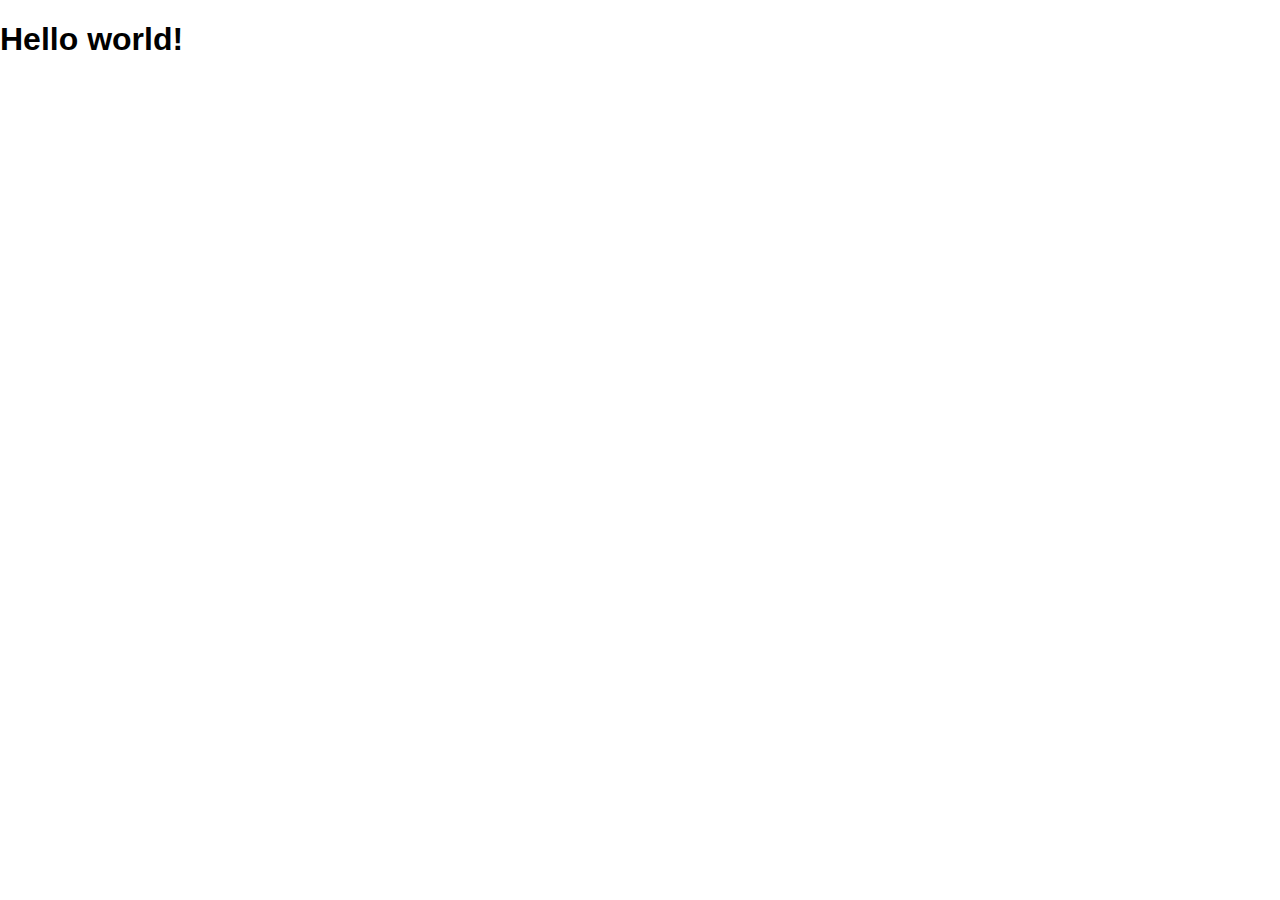
==== index.html @ 63f975d1 "Initial commit" ====
<!DOCTYPE html>
<html lang="en">
<head>
  <meta charset="UTF-8">
  <meta http-equiv="X-UA-Compatible" content="IE=edge">
  <meta name="viewport" content="width=device-width, initial-scale=1.0">
  <link rel="stylesheet" href="./css/main.css">
  <title>template</title>
</head>
<body>
  <h1>Hello world!</h1>
</body>
</html>
---- css/main.css ----
/*! normalize.css v8.0.1 | MIT License | github.com/necolas/normalize.css */html{line-height:1.15;-webkit-text-size-adjust:100%}body{margin:0}main{display:block}h1{font-size:2em;margin:0.67em 0}hr{-webkit-box-sizing:content-box;box-sizing:content-box;height:0;overflow:visible}pre{font-family:monospace, monospace;font-size:1em}a{background-color:transparent}abbr[title]{border-bottom:none;text-decoration:underline;-webkit-text-decoration:underline dotted;text-decoration:underline dotted}b,strong{font-weight:bolder}code,kbd,samp{font-family:monospace, monospace;font-size:1em}small{font-size:80%}sub,sup{font-size:75%;line-height:0;position:relative;vertical-align:baseline}sub{bottom:-0.25em}sup{top:-0.5em}img{border-style:none}button,input,optgroup,select,textarea{font-family:inherit;font-size:100%;line-height:1.15;margin:0}button,input{overflow:visible}button,select{text-transform:none}button,[type="button"],[type="reset"],[type="submit"]{-webkit-appearance:button}button::-moz-focus-inner,[type="button"]::-moz-focus-inner,[type="reset"]::-moz-focus-inner,[type="submit"]::-moz-focus-inner{border-style:none;padding:0}button:-moz-focusring,[type="button"]:-moz-focusring,[type="reset"]:-moz-focusring,[type="submit"]:-moz-focusring{outline:1px dotted ButtonText}fieldset{padding:0.35em 0.75em 0.625em}legend{-webkit-box-sizing:border-box;box-sizing:border-box;color:inherit;display:table;max-width:100%;padding:0;white-space:normal}progress{vertical-align:baseline}textarea{overflow:auto}[type="checkbox"],[type="radio"]{-webkit-box-sizing:border-box;box-sizing:border-box;padding:0}[type="number"]::-webkit-inner-spin-button,[type="number"]::-webkit-outer-spin-button{height:auto}[type="search"]{-webkit-appearance:textfield;outline-offset:-2px}[type="search"]::-webkit-search-decoration{-webkit-appearance:none}::-webkit-file-upload-button{-webkit-appearance:button;font:inherit}details{display:block}summary{display:list-item}template{display:none}[hidden]{display:none}*,*::before,*::after{-webkit-box-sizing:border-box;box-sizing:border-box}body{margin:0;padding:0;font-family:sans-serif}.container{max-width:1240px;padding-left:20px;padding-right:20px;margin:0 auto}.visually-hidden{position:absolute;white-space:nowrap;width:1px;height:1px;overflow:hidden;border:0;padding:0;clip:rect(0 0 0 0);-webkit-clip-path:inset(50%);clip-path:inset(50%);margin:-1px}
/*# sourceMappingURL=main.css.map */
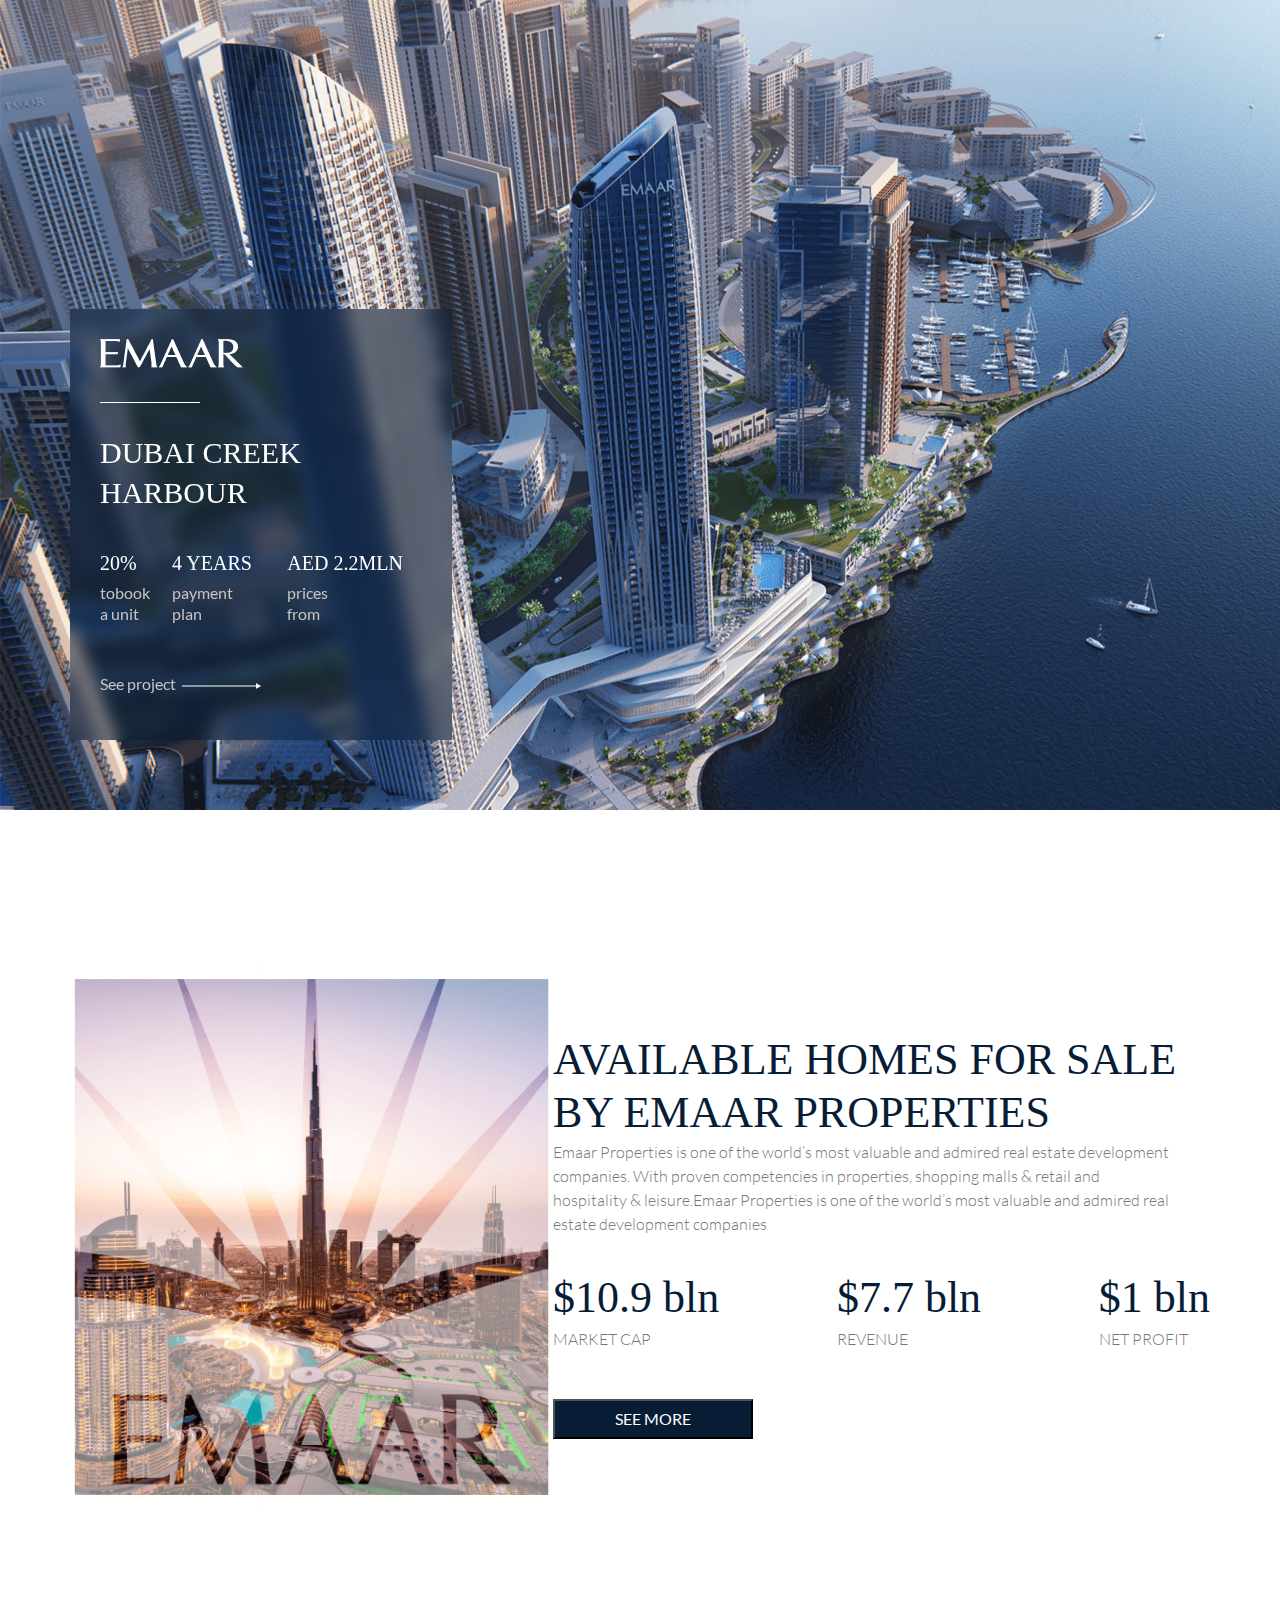
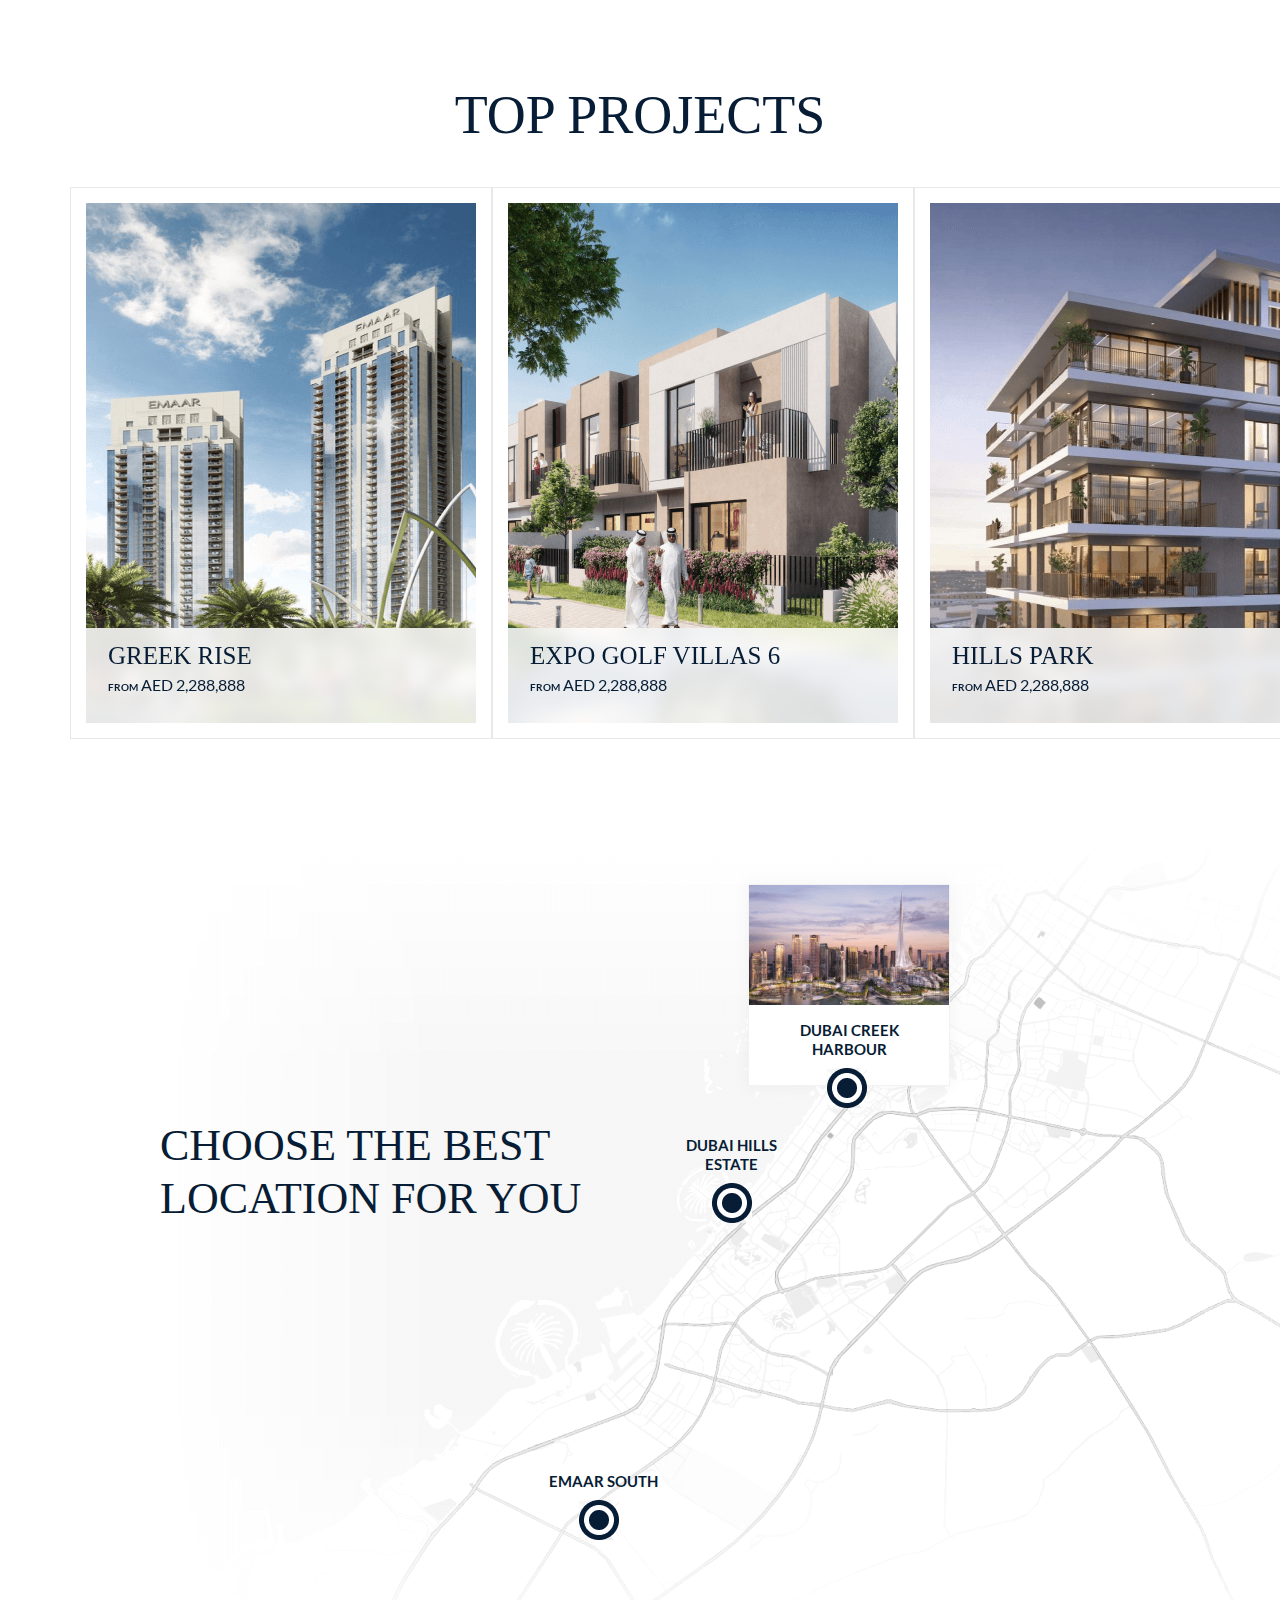
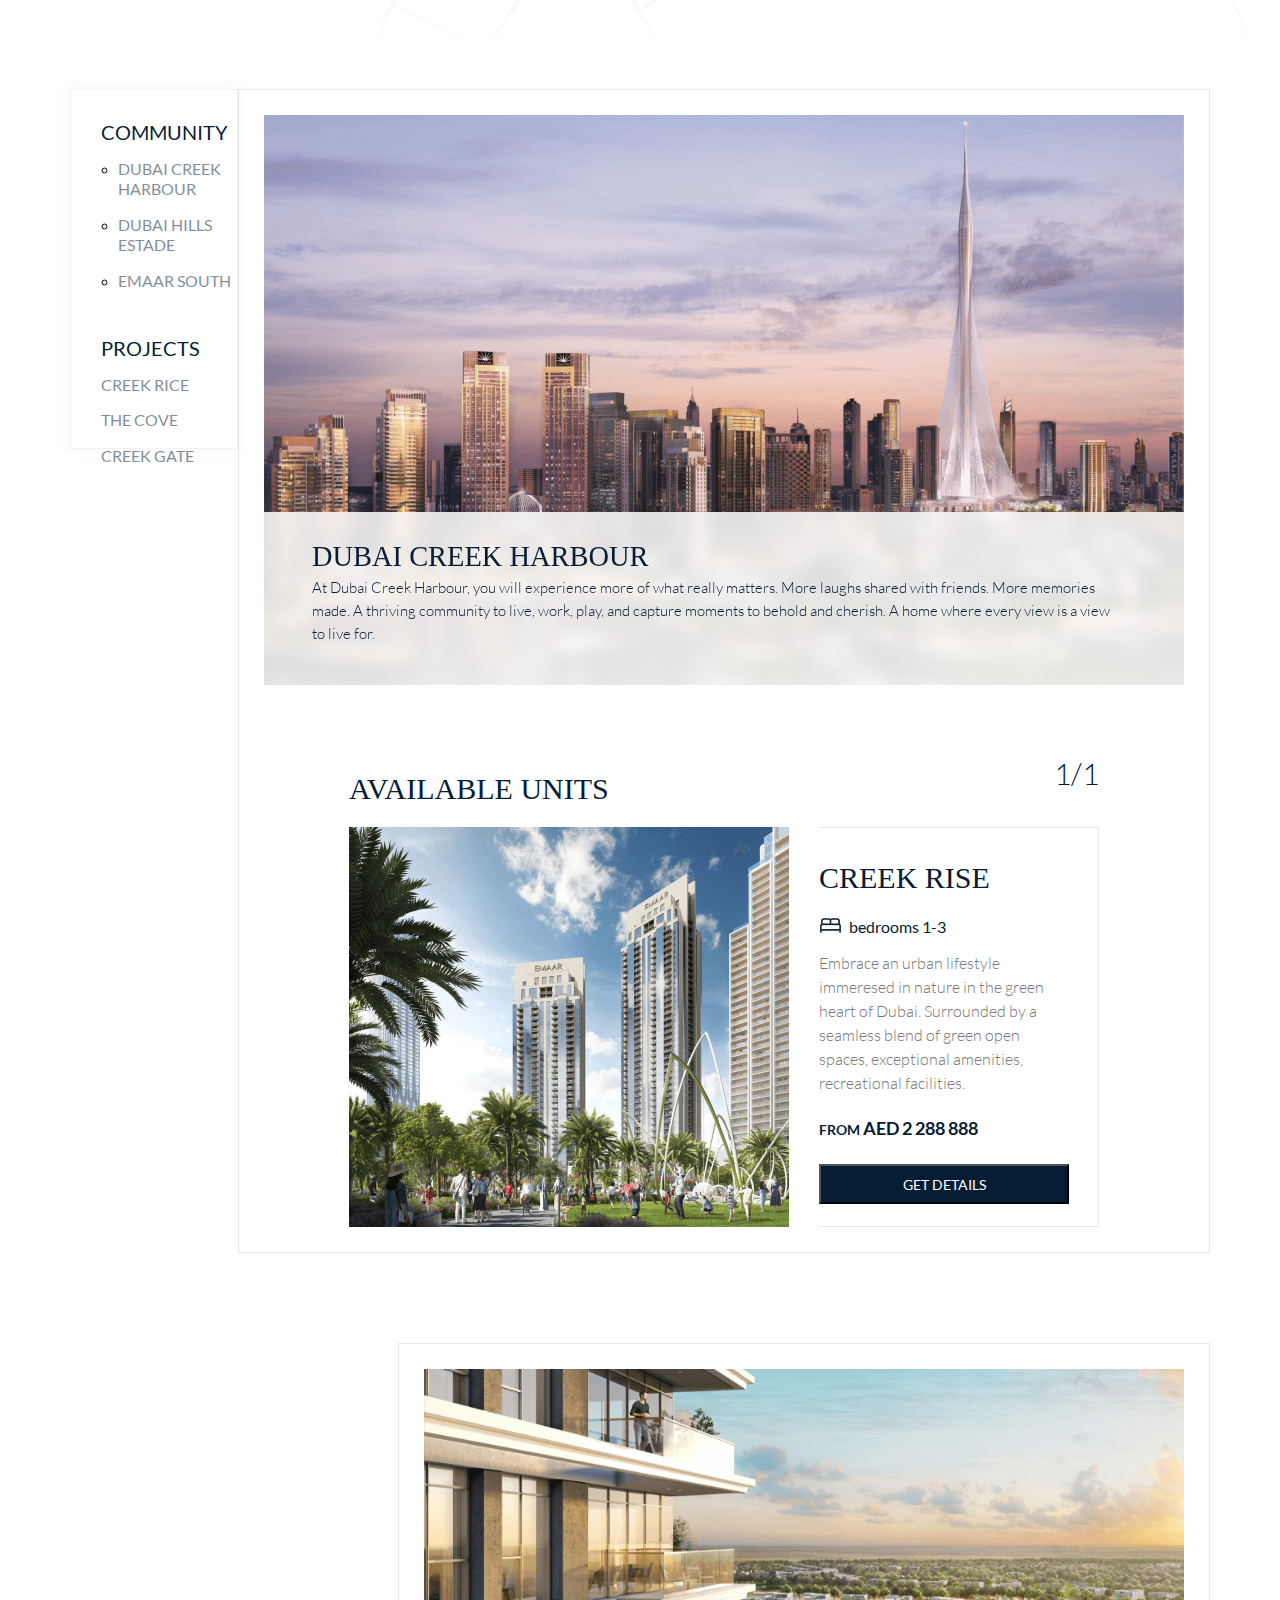
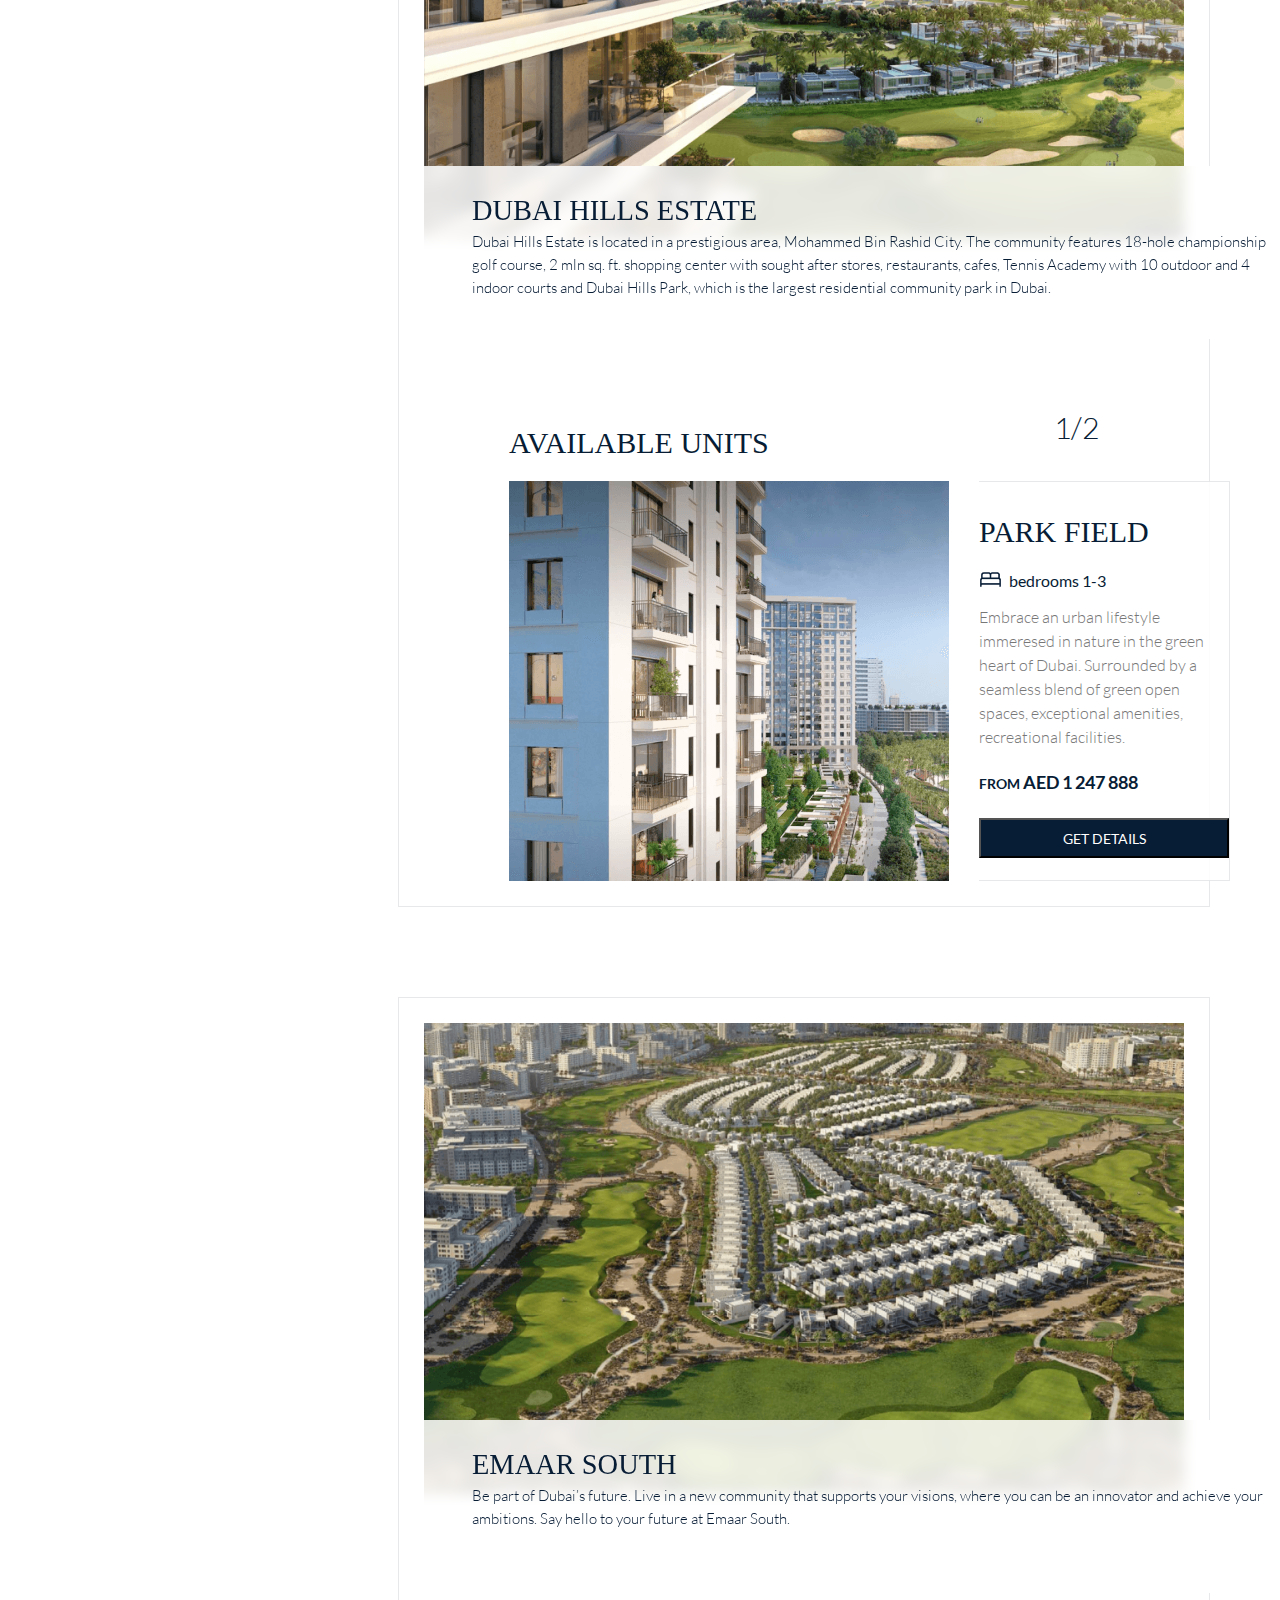
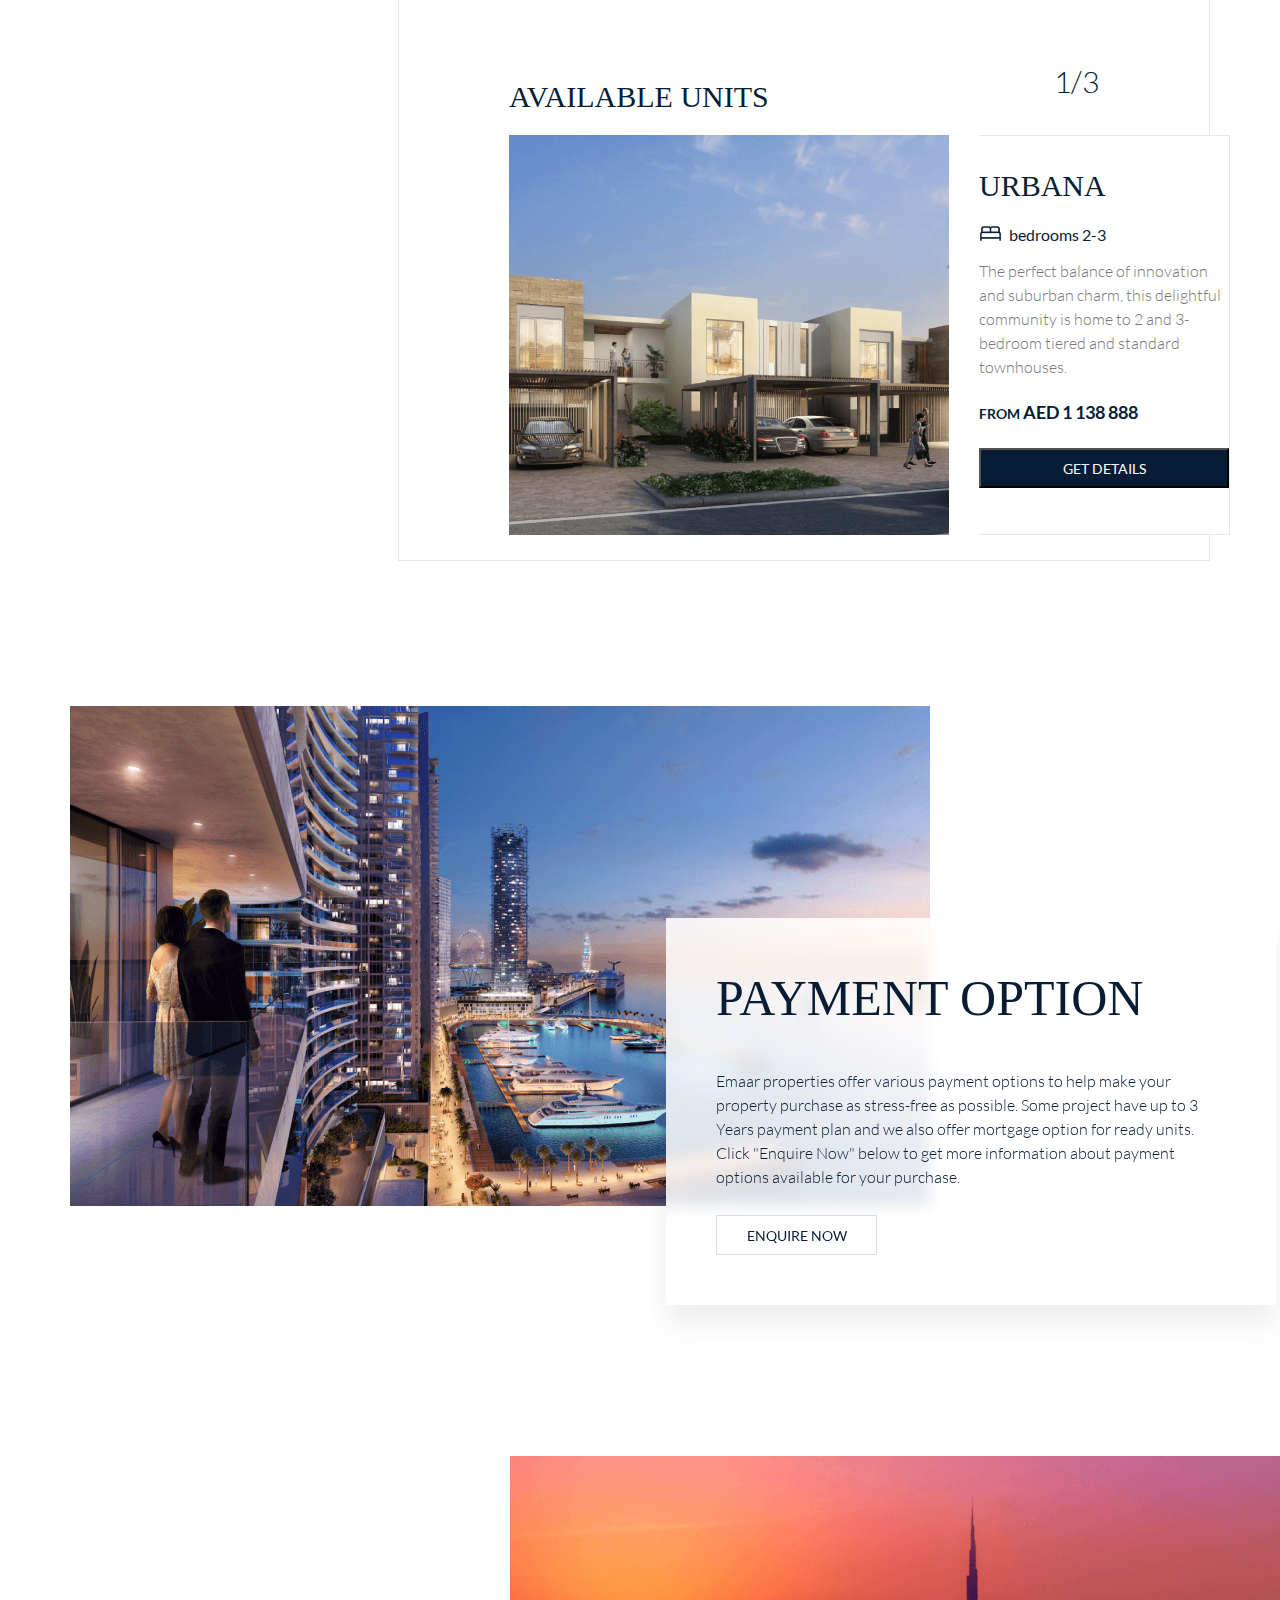
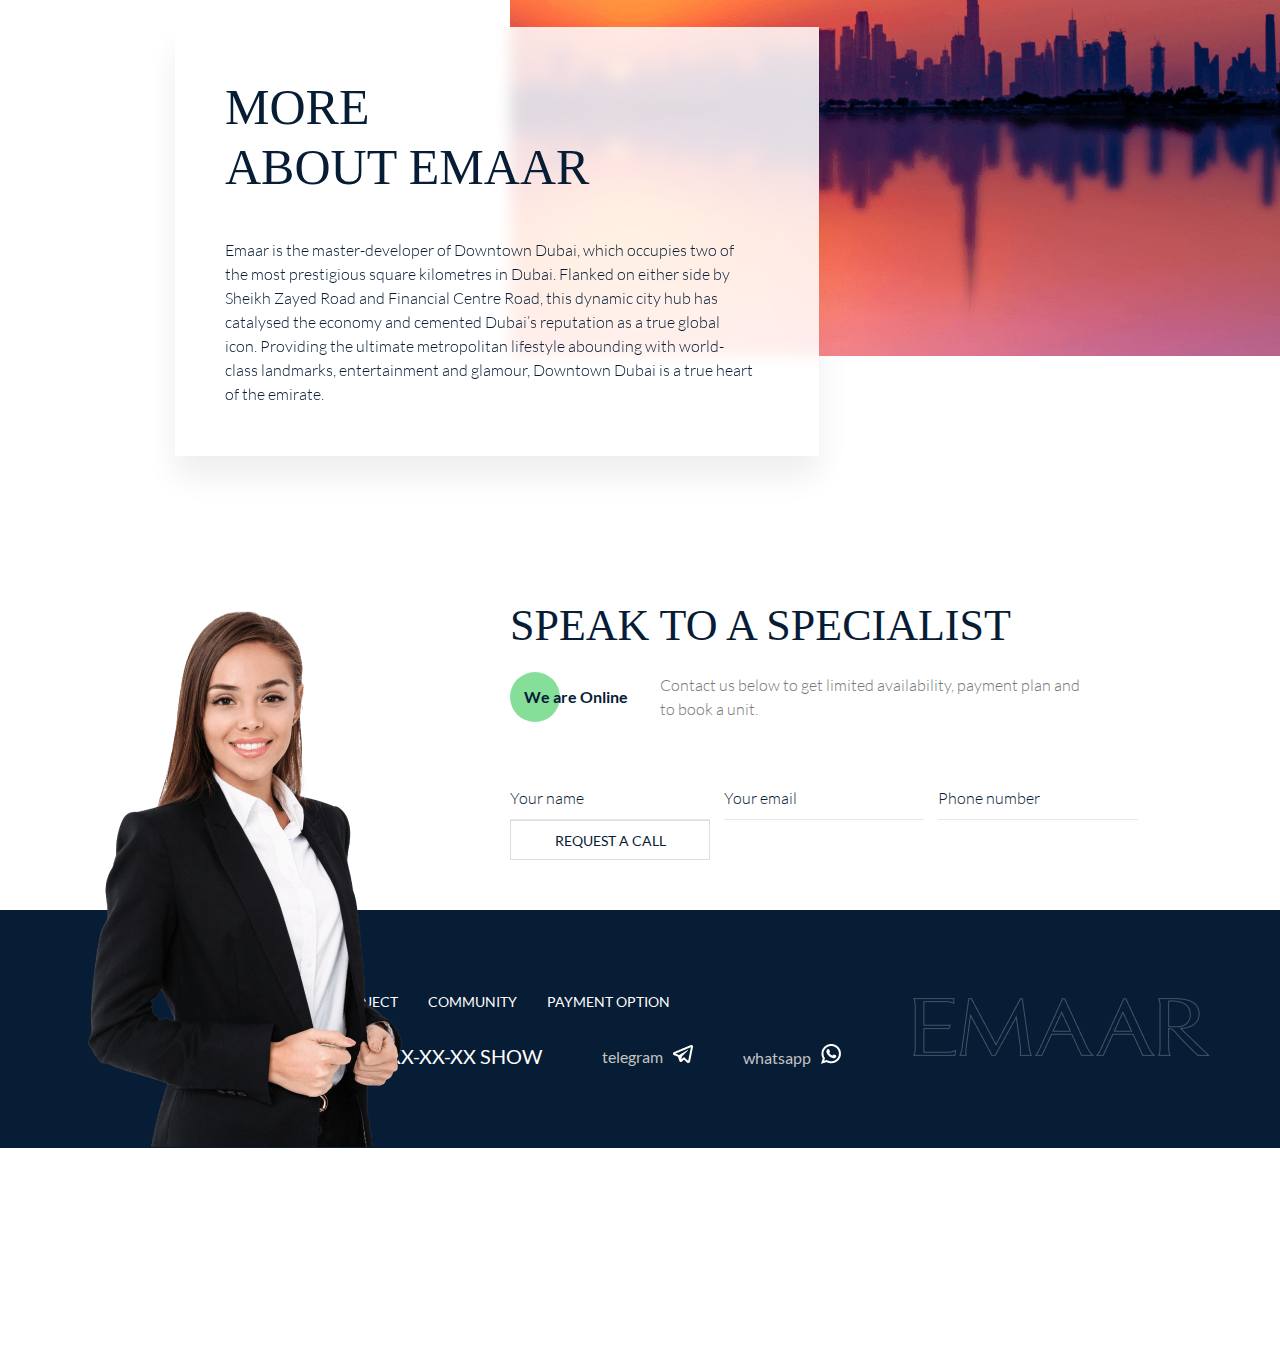
==== commit aaaf45eb: "Emaar lending" ====
--- a/index.html
+++ b/index.html
@@ -1,13 +1,430 @@
 <!DOCTYPE html>
 <html lang="en">
-<head>
-  <meta charset="UTF-8">
-  <meta http-equiv="X-UA-Compatible" content="IE=edge">
-  <meta name="viewport" content="width=device-width, initial-scale=1.0">
-  <link rel="stylesheet" href="./css/main.css">
-  <title>template</title>
-</head>
-<body>
-  <h1>Hello world!</h1>
-</body>
-</html>+	<head>
+		<meta charset="UTF-8" />
+		<meta http-equiv="X-UA-Compatible" content="IE=edge" />
+		<meta name="viewport" content="width=device-width, initial-scale=1.0" />
+		<link rel="stylesheet" href="./css/main.css" />
+		<title>Emaar South</title>
+	</head>
+	<body>
+		<div class="large_container">
+			<header class="header">
+				<div class="header__inner">
+					<a href="/index.html">
+						<img
+							class="header__logo"
+							src="./images/emaar-logo-w 1.png"
+							alt="Emaar-logo company"
+						/>
+					</a>
+					<div class="line"></div>
+					<h1 class="header__heading">Dubai creek harbour</h1>
+					<div class="header__box">
+						<ul class="header__list">
+							<li class="header__item">
+								<span class="header__text">20%</span>
+								<a href="" class="header__link"> tobook</a>
+							</li>
+							<li class="header__item">
+								<a href="" class="header__link">a unit</a>
+							</li>
+						</ul>
+						<ul class="header__list">
+							<li class="header__item">
+								<span class="header__text">4 years</span>
+								<a href="#" class="header__link">payment</a>
+							</li>
+							<li class="header__item">
+								<a href="#" class="header__link">plan</a>
+							</li>
+						</ul>
+						<ul class="header__list">
+							<li class="header__item">
+								<span class="header__text">aed 2.2mln</span>
+								<a href="#" class="header__link">prices</a>
+							</li>
+							<li class="header__item">
+								<a href="#" class="header__link">from</a>
+							</li>
+						</ul>
+					</div>
+					<a class="header__link-btn" href="#">See project</a>
+				</div>
+			</header>
+		</div>
+
+		<div class="container">
+			<div class="main">
+				<img
+					class="main__img"
+					src="./images/OPERA.png"
+					width="498"
+					height="547"
+					alt="city_photo emaar"
+				/>
+				<div class="main__right">
+					<h1 class="main__heading">
+						AVAILABLE HOMES FOR SALE BY EMAAR PROPERTIES
+					</h1>
+					<p class="main__text">
+						Emaar Properties is one of the world’s most valuable and admired
+						real estate development companies. With proven competencies in
+						properties, shopping malls & retail and hospitality & leisure.Emaar
+						Properties is one of the world’s most valuable and admired real
+						estate development companies
+					</p>
+					<ul class="main__list">
+						<li class="main__item">
+							<h2 class="main__title">$10.9 bln</h2>
+							<span class="main__title-text">Market cap</span>
+						</li>
+						<li class="main__item">
+							<h2 class="main__title">$7.7 bln</h2>
+							<span class="main__title-text">Revenue</span>
+						</li>
+						<li class="main__item">
+							<h2 class="main__title">$1 bln</h2>
+							<span class="main__title-text">Net profit</span>
+						</li>
+					</ul>
+					<button class="main__btn">see more</button>
+				</div>
+			</div>
+			<!--- End of main -->
+			<div id="project" class="project">
+				<h1 class="project__heading">top projects</h1>
+				<ul class="project__list">
+					<li class="project__item">
+						<div class="project__inner">
+							<div class="project__box">
+								<p class="project__text">greek rise</p>
+								<span class="project__price"
+									><small>FROM</small> AED 2,288,888</span
+								>
+							</div>
+						</div>
+					</li>
+					<li class="project__item">
+						<div class="project__inner2">
+							<div class="project__box">
+								<p class="project__text">EXPO GOLF VILLAS 6</p>
+								<span class="project__price"
+									><small>FROM</small> AED 2,288,888</span
+								>
+							</div>
+						</div>
+					</li>
+					<li class="project__item">
+						<div class="project__inner3">
+							<div class="project__box">
+								<p class="project__text">HILLS PARK</p>
+								<p class="project__price"><small>FROM</small> AED 2,288,888</p>
+							</div>
+						</div>
+					</li>
+				</ul>
+			</div>
+		</div>
+		<!--- End of container -->
+		<div class="container">
+			<div class="map">
+				<h1 class="map__heading">choose the best location for you</h1>
+				<div class="map__creek">
+					<img
+						class="map__creek-img"
+						src="./images/harbourmini.png"
+						alt="map dubai creek"
+						width="200"
+						height="120"
+					/>
+					<h4 class="map__creek-text">DUBAI CREEK HARBOUR</h4>
+				</div>
+				<div class="map__hills">
+					<h4 class="map__hills-text">DUBAI HILLS ESTATE</h4>
+				</div>
+				<div class="map__emaar">
+					<h4 class="map__emaar-text">EMAAR SOUTH</h4>
+				</div>
+			</div>
+			<!--- End of map -->
+		</div>
+		<!--- End of container -->
+		<div class="container">
+			<div class="details">
+				<div class="detal">
+					<div id="community" class="community">
+						<h3 class="community__heading">COMMUNITY</h3>
+						<ul class="community__list">
+							<li class="community__item">
+								<a class="community__link" href="#">DUBAI CREEK HARBOUR</a>
+							</li>
+							<li class="community__item">
+								<a class="community__link" href="#">DUBAI HILLS ESTADE</a>
+							</li>
+							<li class="community__item">
+								<a class="community__link" href="#">EMAAR SOUTH</a>
+							</li>
+						</ul>
+
+						<h3 class="community__heading">PROJECTS</h3>
+						<ul class="community__listes">
+							<li class="community__items">
+								<a class="community__link" href="#">CREEK RICE</a>
+							</li>
+							<li class="community__items">
+								<a class="community__link" href="#">THE COVE</a>
+							</li>
+							<li class="community__items">
+								<a class="community__link" href="#">CREEK GATE</a>
+							</li>
+						</ul>
+					</div>
+					<div class="details__inner">
+						<div class="details__top">
+							<div class="details__top-box">
+								<h1 class="details__heading">DUBAI CREEK HARBOUR</h1>
+								<p class="details__text">
+									At Dubai Creek Harbour, you will experience more of what
+									really matters. More laughs shared with friends. More memories
+									made. A thriving community to live, work, play, and capture
+									moments to behold and cherish. A home where every view is a
+									view to live for.
+								</p>
+							</div>
+						</div>
+						<div class="details__bottom">
+							<div class="details__bottom-top">
+								<h1 class="details__bottom-heading">AVAILABLE UNITS</h1>
+								<div class="details__bottom-text">1/1</div>
+							</div>
+
+							<div class="details__box">
+								<img
+									class="details__img"
+									src="./images/riseinfo.png"
+									alt="photo apartment park field"
+									width="440"
+									height="400"
+								/>
+
+								<div class="details__content">
+									<h1 class="details__bottom-heading">CREEK RISE</h1>
+									<p class="details__room">bedrooms 1-3</p>
+									<p class="details__title">
+										Embrace an urban lifestyle immeresed in nature in the green
+										heart of Dubai. Surrounded by a seamless blend of green open
+										spaces, exceptional amenities, recreational facilities.
+									</p>
+									<span class="details__price"
+										><small>FROM</small> AED 2 288 888</span
+									>
+									<a class="details__btn-link" href="./about.html">
+										<button class="details__btn">get details</button>
+									</a>
+								</div>
+							</div>
+						</div>
+					</div>
+				</div>
+
+				<div class="details__inner2">
+					<div class="details__top2">
+						<div class="details__top-box">
+							<h1 class="details__heading">DUBAI HILLS ESTATE</h1>
+							<p class="details__text">
+								Dubai Hills Estate is located in a prestigious area, Mohammed
+								Bin Rashid City. The community features 18-hole championship
+								golf course, 2 mln sq. ft. shopping center with sought after
+								stores, restaurants, cafes, Tennis Academy with 10 outdoor and 4
+								indoor courts and Dubai Hills Park, which is the largest
+								residential community park in Dubai.
+							</p>
+						</div>
+					</div>
+					<div class="details__bottom">
+						<div class="details__bottom-top">
+							<h1 class="details__bottom-heading">AVAILABLE UNITS</h1>
+							<div class="details__bottom-text">1/2</div>
+						</div>
+
+						<div class="details__box">
+							<img
+								class="details__img"
+								src="./images/parkinfo.png"
+								alt="photo apartment park field"
+								width="440"
+								height="400"
+							/>
+
+							<div class="details__content">
+								<h1 class="details__bottom-heading">PARK FIELD</h1>
+								<p class="details__room">bedrooms 1-3</p>
+								<p class="details__title">
+									Embrace an urban lifestyle immeresed in nature in the green
+									heart of Dubai. Surrounded by a seamless blend of green open
+									spaces, exceptional amenities, recreational facilities.
+								</p>
+								<span class="details__price"
+									><small>FROM</small> AED 1 247 888</span
+								>
+								<button class="details__btn">get details</button>
+							</div>
+						</div>
+					</div>
+				</div>
+				<div class="details__inner2">
+					<div class="details__top3">
+						<div class="details__top-box">
+							<h1 class="details__heading">EMAAR SOUTH</h1>
+							<p class="details__text">
+								Be part of Dubai’s future. Live in a new community that supports
+								your visions, where you can be an innovator and achieve your
+								ambitions. Say hello to your future at Emaar South.
+							</p>
+						</div>
+					</div>
+					<div class="details__bottom">
+						<div class="details__bottom-top">
+							<h1 class="details__bottom-heading">AVAILABLE UNITS</h1>
+							<div class="details__bottom-text">1/3</div>
+						</div>
+
+						<div class="details__box">
+							<img
+								class="details__img"
+								src="./images/urbanainfo.png"
+								alt="photo apartment park field"
+								width="440"
+								height="400"
+							/>
+
+							<div class="details__content">
+								<h1 class="details__bottom-heading">URBANA</h1>
+								<p class="details__room">bedrooms 2-3</p>
+								<p class="details__title">
+									The perfect balance of innovation and suburban charm, this
+									delightful community is home to 2 and 3-bedroom tiered and
+									standard townhouses.
+								</p>
+								<span class="details__price"
+									><small>FROM</small> AED 1 138 888</span
+								>
+								<button class="details__btn">get details</button>
+							</div>
+						</div>
+					</div>
+				</div>
+			</div>
+			<!--- End of details -->
+		</div>
+		<!--- End of container -->
+		<div class="container">
+			<div id="pay" class="payment">
+				<div class="payment__inner">
+					<h1 class="payment__heading">payment option</h1>
+					<p class="payment__text">
+						Emaar properties offer various payment options to help make your
+						property purchase as stress-free as possible. Some project have up
+						to 3 Years payment plan and we also offer mortgage option for ready
+						units. Click "Enquire Now" below to get more information about
+						payment options available for your purchase.
+					</p>
+					<button class="payment__btn">enquire now</button>
+				</div>
+			</div>
+			<!--- End of payment -->
+
+			<div class="about">
+				<div class="about__inner">
+					<h1 class="about__heading">
+						MORE<br />
+						ABOUT EMAAR
+					</h1>
+					<p class="about__text">
+						Emaar is the master-developer of Downtown Dubai, which occupies two
+						of the most prestigious square kilometres in Dubai. Flanked on
+						either side by Sheikh Zayed Road and Financial Centre Road, this
+						dynamic city hub has catalysed the economy and cemented Dubai’s
+						reputation as a true global icon. Providing the ultimate
+						metropolitan lifestyle abounding with world-class landmarks,
+						entertainment and glamour, Downtown Dubai is a true heart of the
+						emirate.
+					</p>
+				</div>
+			</div>
+			<!--- End of about -->
+
+			<div class="forms">
+				<img
+					class="footer__img"
+					src="./images/footerGirl.png"
+					alt="asistant girl photo"
+				/>
+				<h1 class="forms__heading">SPEAK TO A SPECIALIST</h1>
+				<div class="forms__content">
+					<div class="forms__circle">
+						<p class="forms__text">We are Online</p>
+					</div>
+					<p class="forms__title">
+						Contact us below to get limited availability, payment plan and to
+						book a unit.
+					</p>
+				</div>
+
+				<form class="forms__form" action="#" method="GET">
+					<input class="forms__input" type="text" placeholder="Your name" />
+					<input class="forms__input" type="email" placeholder="Your email" />
+					<input class="forms__input" type="tel" placeholder="Phone number" />
+					<button class="forms__btn" type="submit">REQUEST A CALL</button>
+				</form>
+			</div>
+		</div>
+		<!--- End of container -->
+
+		<footer class="footer">
+			<div class="container">
+				<div class="footer__inner">
+					<div class="footer__left">
+						<div class="footer__info">
+							<ul class="footer__list">
+								<li class="footer__item">
+									<a class="footer__link" href="#project">top project</a>
+								</li>
+								<li class="footer__item">
+									<a class="footer__link" href="#community">community</a>
+								</li>
+								<li class="footer__item">
+									<a class="footer__link" href="#pay">payment option</a>
+								</li>
+							</ul>
+						</div>
+						<div class="footer__contacts">
+							<div class="footer__contacts-number">
+								<a href="tel:+9715689569" class="footer__contacts-link"
+									>971 56
+									<span>xxx-xx-xx SHOW </span>
+								</a>
+							</div>
+							<div class="footer__socials">
+								<a class="footer__socials-tele" href="">telegram</a>
+							</div>
+							<div class="footer__socials">
+								<a class="footer__socials-whats" href="">whatsapp</a>
+							</div>
+						</div>
+					</div>
+					<div class="footer__right">
+						<a class="footer__right-link" href="./index.html">
+							<img
+								class="footer__right-logo"
+								src="./images/emaar-logo-w 2.png"
+								alt="Emaar company logo"
+							/>
+						</a>
+					</div>
+				</div>
+			</div>
+		</footer>
+	</body>
+</html>
--- a/css/main.css
+++ b/css/main.css
@@ -1,2 +1 @@
-/*! normalize.css v8.0.1 | MIT License | github.com/necolas/normalize.css */html{line-height:1.15;-webkit-text-size-adjust:100%}body{margin:0}main{display:block}h1{font-size:2em;margin:0.67em 0}hr{-webkit-box-sizing:content-box;box-sizing:content-box;height:0;overflow:visible}pre{font-family:monospace, monospace;font-size:1em}a{background-color:transparent}abbr[title]{border-bottom:none;text-decoration:underline;-webkit-text-decoration:underline dotted;text-decoration:underline dotted}b,strong{font-weight:bolder}code,kbd,samp{font-family:monospace, monospace;font-size:1em}small{font-size:80%}sub,sup{font-size:75%;line-height:0;position:relative;vertical-align:baseline}sub{bottom:-0.25em}sup{top:-0.5em}img{border-style:none}button,input,optgroup,select,textarea{font-family:inherit;font-size:100%;line-height:1.15;margin:0}button,input{overflow:visible}button,select{text-transform:none}button,[type="button"],[type="reset"],[type="submit"]{-webkit-appearance:button}button::-moz-focus-inner,[type="button"]::-moz-focus-inner,[type="reset"]::-moz-focus-inner,[type="submit"]::-moz-focus-inner{border-style:none;padding:0}button:-moz-focusring,[type="button"]:-moz-focusring,[type="reset"]:-moz-focusring,[type="submit"]:-moz-focusring{outline:1px dotted ButtonText}fieldset{padding:0.35em 0.75em 0.625em}legend{-webkit-box-sizing:border-box;box-sizing:border-box;color:inherit;display:table;max-width:100%;padding:0;white-space:normal}progress{vertical-align:baseline}textarea{overflow:auto}[type="checkbox"],[type="radio"]{-webkit-box-sizing:border-box;box-sizing:border-box;padding:0}[type="number"]::-webkit-inner-spin-button,[type="number"]::-webkit-outer-spin-button{height:auto}[type="search"]{-webkit-appearance:textfield;outline-offset:-2px}[type="search"]::-webkit-search-decoration{-webkit-appearance:none}::-webkit-file-upload-button{-webkit-appearance:button;font:inherit}details{display:block}summary{display:list-item}template{display:none}[hidden]{display:none}*,*::before,*::after{-webkit-box-sizing:border-box;box-sizing:border-box}body{margin:0;padding:0;font-family:sans-serif}.container{max-width:1240px;padding-left:20px;padding-right:20px;margin:0 auto}.visually-hidden{position:absolute;white-space:nowrap;width:1px;height:1px;overflow:hidden;border:0;padding:0;clip:rect(0 0 0 0);-webkit-clip-path:inset(50%);clip-path:inset(50%);margin:-1px}
-/*# sourceMappingURL=main.css.map */+/*! normalize.css v8.0.1 | MIT License | github.com/necolas/normalize.css */html{line-height:1.15;-webkit-text-size-adjust:100%}body{margin:0}main{display:block}h1{font-size:2em;margin:.67em 0}hr{box-sizing:content-box;height:0;overflow:visible}pre{font-family:monospace,monospace;font-size:1em}a{background-color:rgba(0,0,0,0)}abbr[title]{border-bottom:none;text-decoration:underline;-webkit-text-decoration:underline dotted;text-decoration:underline dotted}b,strong{font-weight:bolder}code,kbd,samp{font-family:monospace,monospace;font-size:1em}small{font-size:80%}sub,sup{font-size:75%;line-height:0;position:relative;vertical-align:baseline}sub{bottom:-0.25em}sup{top:-0.5em}img{border-style:none}button,input,optgroup,select,textarea{font-family:inherit;font-size:100%;line-height:1.15;margin:0}button,input{overflow:visible}button,select{text-transform:none}button,[type=button],[type=reset],[type=submit]{-webkit-appearance:button}button::-moz-focus-inner,[type=button]::-moz-focus-inner,[type=reset]::-moz-focus-inner,[type=submit]::-moz-focus-inner{border-style:none;padding:0}button:-moz-focusring,[type=button]:-moz-focusring,[type=reset]:-moz-focusring,[type=submit]:-moz-focusring{outline:1px dotted ButtonText}fieldset{padding:.35em .75em .625em}legend{box-sizing:border-box;color:inherit;display:table;max-width:100%;padding:0;white-space:normal}progress{vertical-align:baseline}textarea{overflow:auto}[type=checkbox],[type=radio]{box-sizing:border-box;padding:0}[type=number]::-webkit-inner-spin-button,[type=number]::-webkit-outer-spin-button{height:auto}[type=search]{-webkit-appearance:textfield;outline-offset:-2px}[type=search]::-webkit-search-decoration{-webkit-appearance:none}::-webkit-file-upload-button{-webkit-appearance:button;font:inherit}details{display:block}summary{display:list-item}template{display:none}[hidden]{display:none}@font-face{font-family:"Lato";font-style:normal;font-weight:300;src:local(""),url("../fonts/lato-v23-latin-300.woff2") format("woff2"),url("../fonts/lato-v23-latin-300.woff") format("woff")}@font-face{font-family:"Lato";font-style:normal;font-weight:400;src:local(""),url("../fonts/lato-v23-latin-regular.woff2") format("woff2"),url("../fonts/lato-v23-latin-regular.woff") format("woff")}@font-face{font-family:"Lato";font-style:normal;font-weight:700;src:local(""),url("../fonts/lato-v23-latin-700.woff2") format("woff2"),url("../fonts/lato-v23-latin-700.woff") format("woff")}@font-face{font-family:"Alethia Pro";src:url("AlethiaPro-Regular.woff2") format("woff2"),url("AlethiaPro-Regular.woff") format("woff");font-weight:400;font-style:normal}*,ul{padding:0}*,p,h1,h2{margin:0}*::before,*::after{box-sizing:border-box}body{margin:0;padding:0;font-family:"Alethia Pro"}.container{max-width:1300px;padding-left:70px;padding-right:70px;margin:0 auto}.large_container{max-width:1440px;min-height:810px;margin:auto}.visually-hidden{position:absolute;white-space:nowrap;width:1px;height:1px;overflow:hidden;border:0;padding:0;clip:rect(0 0 0 0);-webkit-clip-path:inset(50%);clip-path:inset(50%);margin:-1px}.large_container{background-image:url(../../../images/main_photo.png);background-repeat:no-repeat;margin-bottom:153px}.header{position:relative}.header__logo{padding-bottom:30px}.header__inner{width:352px;height:401px;position:absolute;left:70px;top:309px;padding-top:30px;padding-left:30px;background:rgba(7,28,53,.5);-webkit-backdrop-filter:blur(7.5px);backdrop-filter:blur(7.5px)}.header .line{width:100px;height:1px;margin-bottom:30px;background-color:#fff}.header__heading{width:215px;font-style:normal;font-weight:400;font-size:30px;line-height:40px;margin-bottom:30px;text-transform:uppercase;color:#fff}.header__box{width:315px;display:flex;margin-bottom:50px}.header__list{list-style-type:none}.header__text{font-style:normal;font-weight:400;font-size:20px;line-height:40px;text-transform:uppercase;color:#fff}.header__link{font-family:"Lato";font-style:normal;font-weight:400;font-size:16px;line-height:19px;text-decoration:none;color:#c4c4c4}.header__link-btn{font-family:"Lato";font-style:normal;font-weight:400;font-size:16px;line-height:19px;text-decoration:none;color:#c4c4c4}.header__link-btn::after{content:"";width:85px;height:10px;background-image:url(../../../images/arow-icon.png);background-repeat:no-repeat;background-position:6px 3px;display:inline-block}.main{max-width:1216px;display:flex;align-items:center;justify-content:space-between;margin-bottom:185px}.main__heading{width:657px;font-style:normal;font-weight:400;font-size:44px;line-height:120%;text-transform:uppercase;color:#071c35}.main__text{width:619px;font-family:"Lato";font-style:normal;font-weight:300;font-size:16px;line-height:24px;color:#777}.main__list{display:flex;align-items:center;justify-content:space-between;list-style-type:none;margin-bottom:50px;margin-top:40px}.main__title{font-style:normal;font-weight:500;font-size:44px;line-height:44px;margin:0;margin-bottom:10px;color:#071c35}.main__title-text{font-family:"Lato";font-style:normal;font-weight:300;font-size:16px;line-height:19px;text-align:center;text-transform:uppercase;color:#777}.main__btn{width:200px;height:40px;font-family:"Lato";font-style:normal;font-weight:400;font-size:16px;line-height:19px;text-transform:uppercase;background:#071c35;color:#fff;cursor:pointer}.main__btn:hover{opacity:.8}.project{margin-bottom:104px}.project__heading{font-style:normal;font-weight:400;font-size:54px;line-height:40px;text-align:center;text-transform:uppercase;margin-bottom:52px;color:#071c35}.project__list{display:flex;align-items:center;justify-content:space-between;list-style-type:none}.project__inner{position:relative;width:390px;height:520px;background-image:url(../../../images/greecRice.png);background-repeat:no-repeat;width:390px;height:520px}.project__inner2{position:relative;width:390px;height:520px;background-image:url(../../../images/expoGolf.png);background-repeat:no-repeat;width:390px;height:520px}.project__inner3{position:relative;width:390px;height:520px;background-image:url(../../../images/hillsPark.png);background-repeat:no-repeat;width:390px;height:520px}.project__item{border:1px solid rgba(7,28,53,.1);padding:15px}.project__box{position:absolute;bottom:0;width:346px;height:80px;background:rgba(255,255,255,.85);-webkit-backdrop-filter:blur(7.5px);backdrop-filter:blur(7.5px);padding:15px 22px 0 22px}.project__text{font-style:normal;font-weight:400;font-size:25px;line-height:25px;text-transform:uppercase;margin-bottom:7px;color:#071c35}.project__price{font-family:"Lato";font-style:normal;font-weight:400;font-size:16px;line-height:19px;text-transform:uppercase;color:#071c35}.project small{font-family:"Lato";font-style:normal;font-weight:600;font-size:10px;line-height:19px;text-transform:uppercase;color:#071c35}.map{position:relative;width:1321px;height:810px;margin-left:90px;background-image:url(../../../images/map.png);background-repeat:no-repeat;background-size:contain;margin-bottom:36px}.map__heading{position:absolute;width:457px;height:106px;left:0;top:277px;font-family:"Alethia Pro";font-style:normal;font-weight:400;font-size:44px;line-height:120%;text-transform:uppercase;color:#071c35}.map__creek{position:absolute;width:200px;height:200px;top:41px;left:588px;background:#fff;cursor:pointer;border:1px solid rgba(0,0,0,.05);box-shadow:0px 0px 14px 3px rgba(0,0,0,.03)}.map__creek-text{width:104px;text-align:center;margin:0 auto;margin-top:12px;font-family:"Lato";font-style:normal;font-weight:600;font-size:15px;line-height:19px;text-transform:uppercase;color:#071c35}.map__creek-text::after{content:"";width:70px;height:53px;background-image:url(../../../images/Ellipse\ 3.png);background-repeat:no-repeat;display:block;background-position:30px 9px}.map__hills-text{position:absolute;left:523px;top:293px;width:96px;text-align:center;font-family:"Lato";font-style:normal;font-weight:600;font-size:15px;line-height:19px;text-transform:uppercase;color:#071c35;cursor:pointer}.map__hills-text::after{content:"";width:70px;height:50px;background-image:url(../../../images/Ellipse\ 3.png);background-repeat:no-repeat;display:block;background-position:29px 9px}.map__emaar-text{position:absolute;left:389px;bottom:109px;font-family:"Lato";font-style:normal;font-weight:600;font-size:15px;line-height:19px;text-transform:uppercase;color:#071c35;cursor:pointer}.map__emaar-text::after{content:"";width:70px;height:53px;background-image:url(../../../images/Ellipse\ 3.png);background-repeat:no-repeat;display:block;background-position:30px 9px}.details .detal{display:flex;justify-content:space-between}.details .community{width:310px;height:358px;background:#fff;border:1px solid rgba(0,0,0,.05);box-shadow:0px 0px 14px 3px rgba(0,0,0,.03)}.details .community__list{padding-left:47px;list-style-type:circle}.details .community__item{padding-bottom:15px}.details .community__item:hover{list-style-type:disc}.details .community__items{padding-bottom:15px}.details .community__listes{padding-left:30px;list-style-type:none}.details .community__heading{font-family:"Lato";font-style:normal;font-weight:500;font-size:20px;line-height:24px;text-transform:uppercase;margin-left:30px;margin-top:30px;padding-bottom:15px;color:#071c35}.details .community__link{font-family:"Lato";font-style:normal;font-weight:500;font-size:16px;line-height:19px;text-transform:uppercase;text-decoration:none;color:#071c35;opacity:.5}.details .community__link:hover{color:#071c35;opacity:1}.details__inner{padding:25px;max-width:920px;border:1px solid rgba(7,28,53,.1);margin-bottom:90px}.details__inner2{padding:25px;max-width:920px;border:1px solid rgba(7,28,53,.1);margin-bottom:90px;margin-left:328px}.details__top{max-width:920px;min-height:570px;background-image:url(../../../images/harbour.png);background-repeat:no-repeat;background-size:contain;display:flex;align-items:flex-end;margin-bottom:54px}.details__top2{max-width:920px;min-height:570px;background-image:url(../../../images/dubaihills.png);background-repeat:no-repeat;background-size:contain;display:flex;align-items:flex-end;margin-bottom:54px}.details__top3{max-width:920px;min-height:570px;background-image:url(../../../images/emaarSouth.png);background-repeat:no-repeat;background-size:contain;display:flex;align-items:flex-end;margin-bottom:54px}.details__top-box{width:920px;height:173px;padding-left:48px;background:rgba(255,255,255,.85);-webkit-backdrop-filter:blur(7.1134px);backdrop-filter:blur(7.1134px)}.details__content{margin-left:30px;background:rgba(255,255,255,.85);border-width:1px 1px 1px 0px;border-style:solid;border-color:rgba(7,28,53,.1)}.details__heading{font-style:normal;font-weight:400;font-size:28.4536px;line-height:38px;text-transform:uppercase;margin-top:26px;color:#071c35}.details__text{width:803px;font-family:"Lato";font-style:normal;font-weight:300;font-size:15.1753px;line-height:23px;color:#071c35}.details__bottom{position:relative;padding-left:85px;padding-right:85px}.details__bottom-btn1{position:absolute;top:280px;left:8px;border:none;background-color:rgba(0,0,0,0);cursor:pointer}.details__bottom-btn1::before{content:"";width:65px;height:14px;background-image:url(../../../images/arrow-black.png);background-repeat:no-repeat;background-position:6px 3px;display:inline-block}.details__bottom-btn2{position:absolute;top:280px;right:8px;border:none;background-color:rgba(0,0,0,0);cursor:pointer;transform:rotate(180deg)}.details__bottom-btn2::before{content:"";width:65px;height:14px;background-image:url(../../../images/arrow-black.png);background-repeat:no-repeat;background-position:6px 3px;display:inline-block}.details__bottom-top{display:flex;align-items:center;justify-content:space-between;margin-bottom:18px}.details__box{display:flex;justify-content:space-between}.details__bottom-heading{font-style:normal;font-weight:400;font-size:30px;line-height:40px;text-transform:uppercase;margin-top:30px;color:#071c35}.details__bottom-text{font-family:"Lato";font-style:normal;font-weight:300;font-size:30px;line-height:40px;text-transform:uppercase;color:#071c35}.details__room{font-family:"Lato";font-style:normal;font-weight:400;font-size:16px;line-height:19px;margin-top:15px;margin-bottom:15px;color:#071c35}.details__room::before{content:"";width:30px;height:20px;background-image:url(../../../images/bed-icon.png);background-repeat:no-repeat;background-position:1px 5px;display:inline-block}.details__title{width:250px;font-family:"Lato";font-style:normal;font-weight:300;font-size:16px;line-height:24px;margin-bottom:13px;color:#777}.details__price{font-family:"Lato";font-style:normal;font-weight:600;font-size:18px;line-height:40px;text-transform:uppercase;color:#071c35}.details__btn{width:250px;height:40px;font-family:"Lato";font-style:normal;font-weight:400;font-size:14px;line-height:17px;text-align:center;text-transform:uppercase;background:#071c35;color:#fff;cursor:pointer;margin-top:14px}.details__btn:hover{opacity:.8}.details__link{width:250px;height:40px;font-family:"Lato";font-style:normal;font-weight:400;font-size:14px;line-height:17px;text-decoration:none;text-align:center;text-transform:uppercase;background:#071c35;color:#fff;cursor:pointer}.details__link:hover{opacity:.8}.payment{position:relative;width:860px;height:500px;background-image:url(../../../images/payoption.png);background-repeat:no-repeat;background-size:contain;margin-top:145px;margin-bottom:250px}.payment__inner{position:absolute;left:596px;top:212px;width:560px;height:337px;background:rgba(255,255,255,.85);box-shadow:0px 20px 30px rgba(0,0,0,.07);-webkit-backdrop-filter:blur(7.5px);backdrop-filter:blur(7.5px);padding-top:50px;padding-left:50px}.payment__heading{font-style:normal;font-weight:400;font-size:50px;line-height:120%;margin-bottom:41px;text-transform:uppercase;color:#071c35}.payment__text{width:503px;font-family:"Lato";font-style:normal;font-weight:300;font-size:16px;line-height:24px;margin-bottom:26px;color:#071c35}.payment__btn{width:161px;height:40px;border:1px solid rgba(7,28,53,.15);font-family:"Lato";font-style:normal;font-weight:400;font-size:14px;line-height:17px;text-transform:uppercase;cursor:pointer;background-color:#fff;color:#071c35}.payment__btn:hover{background-color:#cdcdcd;transition:all 355ms ease}.about{position:relative;width:860px;height:500px;background-image:url(../../../images/moreEmaar.png);background-repeat:no-repeat;background-size:contain;margin-top:145px;margin-bottom:250px;margin-left:440px}.about__inner{position:absolute;right:551px;top:171px;width:594px;height:379px;background:rgba(255,255,255,.85);box-shadow:0px 20px 30px rgba(0,0,0,.07);-webkit-backdrop-filter:blur(7.5px);backdrop-filter:blur(7.5px);padding-top:50px;padding-left:50px}.about__heading{font-style:normal;font-weight:400;font-size:50px;line-height:120%;margin-bottom:41px;text-transform:uppercase;color:#071c35}.about__text{width:528px;font-family:"Lato";font-style:normal;font-weight:300;font-size:16px;line-height:24px;color:#071c35}.forms{position:relative;margin-left:440px}.forms__heading{font-style:normal;font-weight:400;font-size:44px;line-height:40px;text-transform:uppercase;margin-bottom:26px;color:#071c35}.forms__content{width:570px;display:flex;align-items:center;justify-content:space-between;margin-bottom:57px}.forms__circle{width:50px;height:50px;border-radius:50%;background:#85df99}.forms__text{width:104px;font-family:"Lato";font-style:normal;font-weight:600;font-size:16px;line-height:24px;padding-top:13px;padding-left:14px;color:#071c35}.forms__title{width:420px;font-family:"Lato";font-style:normal;font-weight:300;font-size:16px;line-height:24px;color:#777}.forms__form{margin-bottom:50px}.forms__input{width:200px;height:40px;border:none;border-bottom:1px solid rgba(7,28,53,.1);margin-right:10px;outline:none}.forms__input::-moz-placeholder{font-family:"Lato";font-style:normal;font-weight:300;font-size:16px;line-height:19px;color:#071c35}.forms__input:-ms-input-placeholder{font-family:"Lato";font-style:normal;font-weight:300;font-size:16px;line-height:19px;color:#071c35}.forms__input::placeholder{font-family:"Lato";font-style:normal;font-weight:300;font-size:16px;line-height:19px;color:#071c35}.forms__input:focus{border-color:#e00c0c}.forms__btn{width:200px;height:40px;border:1px solid rgba(7,28,53,.15);background-color:rgba(0,0,0,0);font-family:"Lato";font-style:normal;font-weight:400;font-size:14px;line-height:17px;text-transform:uppercase;cursor:pointer;color:#071c35}.forms__btn:hover{background-color:#cdcdcd;transition:all 300ms ease}.footer{background:#071c35;margin-bottom:200px}.footer__inner{padding-top:80px;padding-bottom:80px;display:flex;align-items:center;justify-content:flex-end}.footer__left{margin-right:72px}.footer__list{list-style-type:none;margin-bottom:30px;display:flex}.footer__contacts{display:flex;align-items:center}.footer__item{margin-right:30px}.footer__link{font-family:"Lato";font-style:normal;font-weight:400;font-size:14px;line-height:24px;text-transform:uppercase;text-decoration:none;color:#fff}.footer__contacts-link{font-family:"Lato";font-style:normal;font-weight:400;font-size:20px;line-height:24px;text-decoration:none;margin-right:60px;text-transform:uppercase;color:#fff}.footer__socials-tele{font-family:"Lato";font-style:normal;font-weight:400;font-size:16px;line-height:19px;text-decoration:none;margin-right:50px;color:#c3c3c3}.footer__socials-tele::after{content:"";width:20px;height:18px;background-image:url(../../../images/telegram.png);background-repeat:no-repeat;background-position:0 0;display:inline-block;margin-left:10px}.footer__socials-whats{font-family:"Lato";font-style:normal;font-weight:400;font-size:16px;line-height:19px;text-decoration:none;color:#c3c3c3}.footer__socials-whats::after{content:"";width:20px;height:20px;background-image:url(../../../images/whats.png);background-repeat:no-repeat;display:inline-block;margin-left:10px}.footer__img{position:absolute;bottom:-287px;left:-422px}.header{display:flex;align-items:center;justify-content:space-between;padding-top:35px;padding-bottom:35px}.header__head{font-style:normal;font-weight:400;font-size:30px;line-height:30px;text-transform:uppercase;color:#071c35}.header__btn{font-family:"Lato";font-style:normal;font-weight:400;font-size:14px;line-height:17px;text-transform:uppercase;text-decoration:none;color:#071c35}.header__btn::after{width:18px;height:18px;content:"";background-image:url(../../../images/close.png);background-repeat:no-repeat;background-position:0 0;display:inline-block;margin-left:10px}.header .large-container{width:1440px;height:500px;background-image:url(../../../images/emaar.png);background-repeat:no-repeat;background-size:contain}.hero{position:relative;width:1440px;height:500px;margin:0 auto;background-image:url(../../../images/emaar.png);background-repeat:no-repeat;background-size:contain}.hero__inner{position:absolute;top:100px;left:140px;width:306px;height:576px;background:rgba(255,255,255,.85);box-shadow:0px 20px 30px rgba(0,0,0,.07);-webkit-backdrop-filter:blur(7.5px);backdrop-filter:blur(7.5px)}.hero__list{padding-top:50px;padding-left:50px;list-style-type:none}.hero__item{margin-bottom:50px}.hero__text{font-family:"Lato";font-style:normal;font-weight:300;font-size:20px;line-height:24px;text-transform:uppercase;color:#071c35}.hero__head{font-family:"Lato";font-style:normal;font-weight:400;font-size:30px;line-height:36px;color:#071c35}.hero__btn{width:206px;height:40px;background:#071c35;font-family:"Lato";font-style:normal;font-weight:400;font-size:14px;line-height:140%;text-align:center;text-transform:uppercase;cursor:pointer;color:#fff}.hero__btn:hover{opacity:.7}.roadmap{margin-bottom:150px}.roadmap__text{width:860px;font-family:"Lato";font-style:normal;font-weight:300;font-size:20px;line-height:140%;margin-top:58px;margin-left:445px;color:#777}.roadmap__list{list-style-type:none;display:flex;align-items:center;justify-content:space-around;margin-top:170px}.roadmap__list1{list-style-type:none;display:flex;align-items:center;justify-content:center}.roadmap__item{text-align:center}.roadmap__heading{font-family:"Lato";font-style:normal;font-weight:300;font-size:20px;line-height:24px;text-align:center;text-transform:uppercase;margin-bottom:4px;margin-top:17px;color:#777}.roadmap__head{font-family:"Lato";font-style:normal;font-weight:300;font-size:20px;line-height:24px;text-align:center;text-transform:uppercase;margin-bottom:4px;margin-top:50px;color:#777}.roadmap__time{font-family:"Lato";font-style:normal;font-weight:400;font-size:30px;line-height:36px;text-align:center;text-transform:uppercase;color:#071c35}.roadmap .line{position:relative;width:1300px;height:2px;display:flex;align-items:center;justify-content:space-evenly;margin-top:38px;margin-bottom:45px;background:#071c35}.roadmap .line__circle{width:16px;height:16px;border-radius:50%;background:#071c35}.roadmap .line__arrow{position:absolute;top:-30px;left:210px;width:2px;height:30px;background:#071c35}.roadmap .line__arrow1{position:absolute;top:0px;left:430px;width:2px;height:30px;background:#071c35}.roadmap .line__arrow2{position:absolute;top:-30px;left:648px;width:2px;height:30px;background:#071c35}.roadmap .line__arrow3{position:absolute;top:-30px;right:210px;width:2px;height:30px;background:#071c35}.roadmap .line__arrow4{position:absolute;top:0;right:429px;width:2px;height:30px;background:#071c35}.roadmap__btn{width:150px;height:40px;font-family:"Lato";font-style:normal;font-weight:400;font-size:14px;line-height:17px;background:#071c35;text-transform:uppercase;cursor:pointer;margin-left:110px;margin-right:62px;color:#fff}.roadmap__btn:hover{opacity:.7}.gallery{display:flex;align-items:center;gap:20px;margin-bottom:148px}.gallery__right{display:flex;flex-direction:column;gap:22px}.heading{font-style:normal;font-weight:400;font-size:44px;line-height:120%;text-align:center;margin-bottom:30px;text-transform:uppercase;color:#071c35}.plans{margin-bottom:130px}.plans__top{display:flex;align-items:center;justify-content:space-between;padding-left:90px;padding-right:90px;margin-bottom:50px}.plans__top-head{font-style:normal;font-weight:400;font-size:44px;line-height:120%;text-align:center;text-transform:uppercase;color:#071c35}.plans__top-text{font-family:"Lato";font-style:normal;font-weight:300;font-size:30px;line-height:40px;text-transform:uppercase;color:#071c35}.plans__bottom{width:1132px;margin:auto;display:flex;justify-content:space-around;padding-top:50px;background:#fff;border:1px solid rgba(0,0,0,.05);box-shadow:0px 20px 30px rgba(0,0,0,.07)}.plans__content{width:363px;margin-left:45px}.plans__head{font-style:normal;font-weight:400;font-size:30px;line-height:30px;text-transform:uppercase;color:#071c35}.plans__text{font-family:"Lato";font-style:normal;font-weight:300;font-size:18px;line-height:22px;margin-bottom:70px;color:#777}.plans__list{list-style-type:none}.plans__item{display:flex;align-items:center;justify-content:space-between;margin-bottom:15px}.plans__item-text{font-family:"Lato";font-style:normal;font-weight:300;font-size:16px;line-height:19px;color:#071c35}.plans__item-text::before{width:25px;height:25px;content:"";background-image:url(../../../images/bed-icon.png);background-repeat:no-repeat;background-position:1px 11px;display:inline-block;margin-right:5px}.plans__item-text1{font-family:"Lato";font-style:normal;font-weight:300;font-size:16px;line-height:19px;color:#071c35}.plans__item-text1::before{width:25px;height:25px;content:"";background-image:url(../../../images/bathwash.png);background-repeat:no-repeat;background-position:-1px 2px;display:inline-block;margin-right:5px}.plans__item-text2{font-family:"Lato";font-style:normal;font-weight:300;font-size:16px;line-height:19px;color:#071c35}.plans__item-text2::before{width:25px;height:25px;content:"";background-image:url(../../../images/strange.png);background-repeat:no-repeat;background-position:-1px 6px;display:inline-block;margin-right:5px}.plans__item-number{font-family:"Lato";font-style:normal;font-weight:400;font-size:16px;line-height:22px;color:#071c35}.plans__price{font-family:"Lato";font-style:normal;font-weight:600;font-size:20px;line-height:24px;margin-top:15px;margin-bottom:110px;color:#003d5f}.plans__btn{width:363px;height:48px;background:#071c35;font-family:"Lato";font-style:normal;font-weight:400;font-size:14px;line-height:17px;text-align:center;text-transform:uppercase;cursor:pointer;margin-bottom:50px;color:#fff}.plans__btn:hover{opacity:.7}.plans__line{width:200px;margin-top:16px;border-bottom:1px dashed rgba(7,28,53,.1)}.offers__heading{font-style:normal;font-weight:400;font-size:54px;line-height:54px;text-align:center;text-transform:uppercase;color:#071c35}.offers__top{margin-bottom:150px}.offers__box{display:flex;align-items:center;justify-content:center;margin-top:50px}.offers__box-left{margin-right:100px}.offers__head{font-style:normal;font-weight:400;font-size:100px;line-height:100px;text-align:center;text-transform:uppercase;margin-bottom:10px;color:#071c35}.offers__text{font-family:"Lato";font-style:normal;font-weight:300;font-size:16px;line-height:19px;text-align:center;text-transform:uppercase;color:#777}.offers__title{font-family:"Lato";font-style:normal;font-weight:300;font-size:16px;line-height:24px;text-align:center;text-transform:uppercase;margin-top:10px;margin-bottom:49px;color:#777}.offers .forma{display:flex;align-items:center;justify-content:center;margin-bottom:180px}.offers .forms__btn2{width:200px;height:40px;border:1px solid rgba(7,28,53,.15);background-color:rgba(0,0,0,0);font-family:"Lato";font-style:normal;font-weight:400;font-size:14px;line-height:17px;text-transform:uppercase;background:#071c35;cursor:pointer;color:#fff}.offers .forms__btn2:hover{opacity:.7;transition:all 300ms ease}.window{display:none;position:fixed;bottom:0;left:0;top:0;right:0;background:rgba(228,228,228,.85);-webkit-backdrop-filter:blur(15px);backdrop-filter:blur(15px)}.window .modal{width:1080px;height:470px;position:absolute;left:222px;bottom:110px;background:rgba(7,28,53,.75);box-shadow:0px 20px 40px rgba(0,0,0,.25);-webkit-backdrop-filter:blur(7.5px);backdrop-filter:blur(7.5px);-webkit-animation-name:animationTop;animation-name:animationTop;-webkit-animation-duration:.4s;animation-duration:.4s}.window .modal__heading{font-family:"Lato";font-style:normal;font-weight:400;font-size:16px;line-height:19px;text-transform:uppercase;margin-top:58px;margin-bottom:15px;text-align:center;color:#fff}.window .modal__social{display:flex;align-items:center;justify-content:center}.window .modal__social-tele{font-family:"Lato";font-style:normal;font-weight:400;font-size:16px;line-height:19px;text-decoration:none;margin-right:10px;color:#c3c3c3}.window .modal__social-tele::after{content:"";width:20px;height:20px;background-image:url(../../../images/telegram.png);background-repeat:no-repeat;display:inline-block;margin-left:10px}.window .modal__social-whats{font-family:"Lato";font-style:normal;font-weight:400;font-size:16px;line-height:19px;text-decoration:none;color:#c3c3c3}.window .modal__social-whats::after{content:"";width:20px;height:20px;background-image:url(../../../images/whats.png);background-repeat:no-repeat;display:inline-block;margin-left:10px}.window .modal__inner{position:absolute;top:200px;left:80px}.window .modal__btn{position:absolute;top:208px;right:-46px;width:132px;height:40px;border:none;font-family:"Lato";font-style:normal;font-weight:400;font-size:14px;line-height:17px;text-transform:uppercase;transform:rotate(-90deg);cursor:pointer;color:#000;background-color:#fff}.window .modal__btn::after{width:26px;height:18px;content:"";background-image:url(../../../images/close.png);background-repeat:no-repeat;background-position:8px 0;display:inline-block}.window .modal__forms{position:absolute;right:110px;top:-40px;width:450px;height:550px;background:#fff}.window .modal__form{width:351px;height:405px;margin-top:82px;margin-left:50px}.window .modal__title{font-style:normal;font-weight:400;font-size:30px;line-height:40px;margin-bottom:50px;text-align:center;text-transform:uppercase;color:#071c35}.window .modal__input{width:351px;height:40px;outline:none;border:none;border-bottom:1px solid rgba(7,28,53,.1);margin-bottom:30px}.window .modal__input::-moz-placeholder{font-family:"Lato";font-style:normal;font-weight:300;font-size:16px;line-height:19px;color:#071c35}.window .modal__input:-ms-input-placeholder{font-family:"Lato";font-style:normal;font-weight:300;font-size:16px;line-height:19px;color:#071c35}.window .modal__input::placeholder{font-family:"Lato";font-style:normal;font-weight:300;font-size:16px;line-height:19px;color:#071c35}.window .modal__btn2{width:350px;height:40px;font-family:"Lato";font-style:normal;font-weight:400;font-size:14px;line-height:17px;text-align:center;text-transform:uppercase;cursor:pointer;color:#fff;background:#071c35}.window .modal__btn2:hover{opacity:.7}.window .modal__list{list-style-type:none;display:flex;align-items:center;justify-content:space-between;margin-top:48px}.window .modal__link{text-decoration:none;font-family:"Lato";font-style:normal;font-weight:400;font-size:14px;line-height:17px;text-transform:uppercase;color:#071c35}@-webkit-keyframes animationTop{from{top:-300px;opacity:0}to{top:0;opacity:1}}@keyframes animationTop{from{top:-300px;opacity:0}to{top:0;opacity:1}}/*# sourceMappingURL=main.css.map */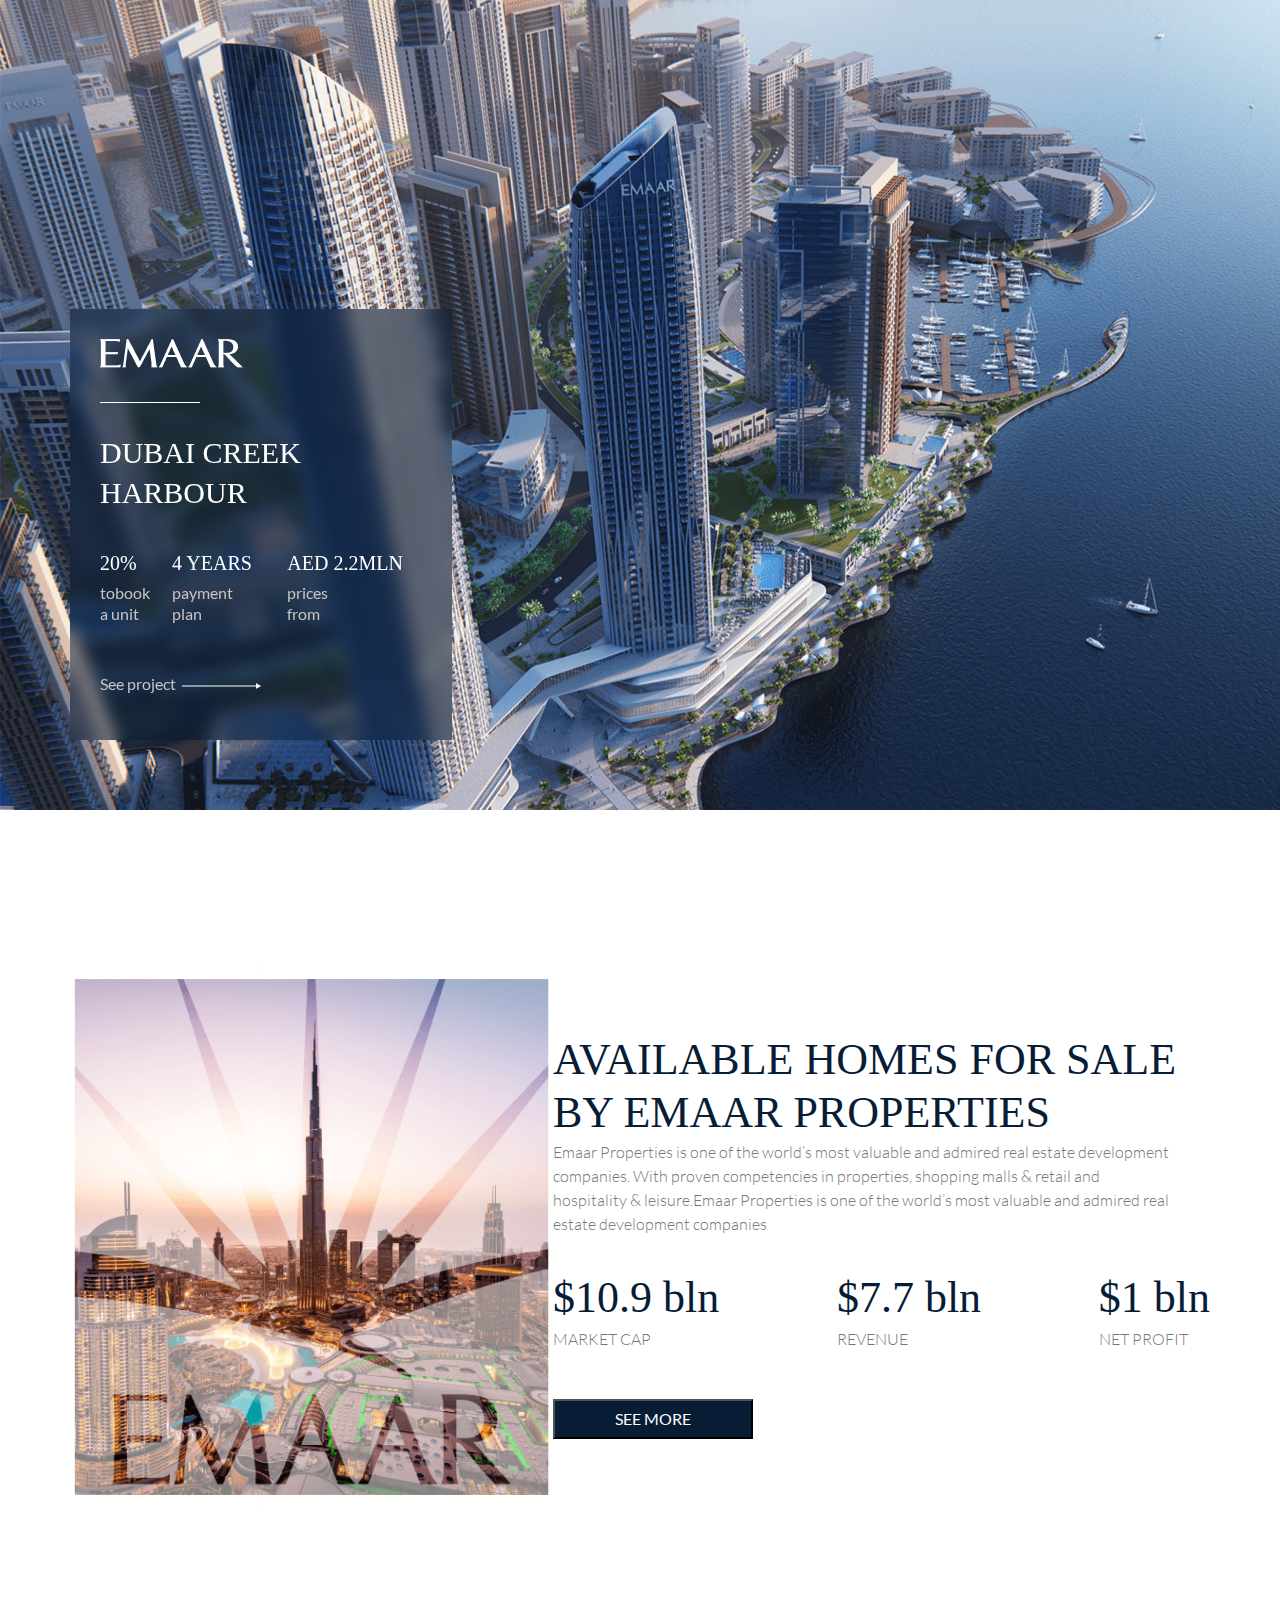
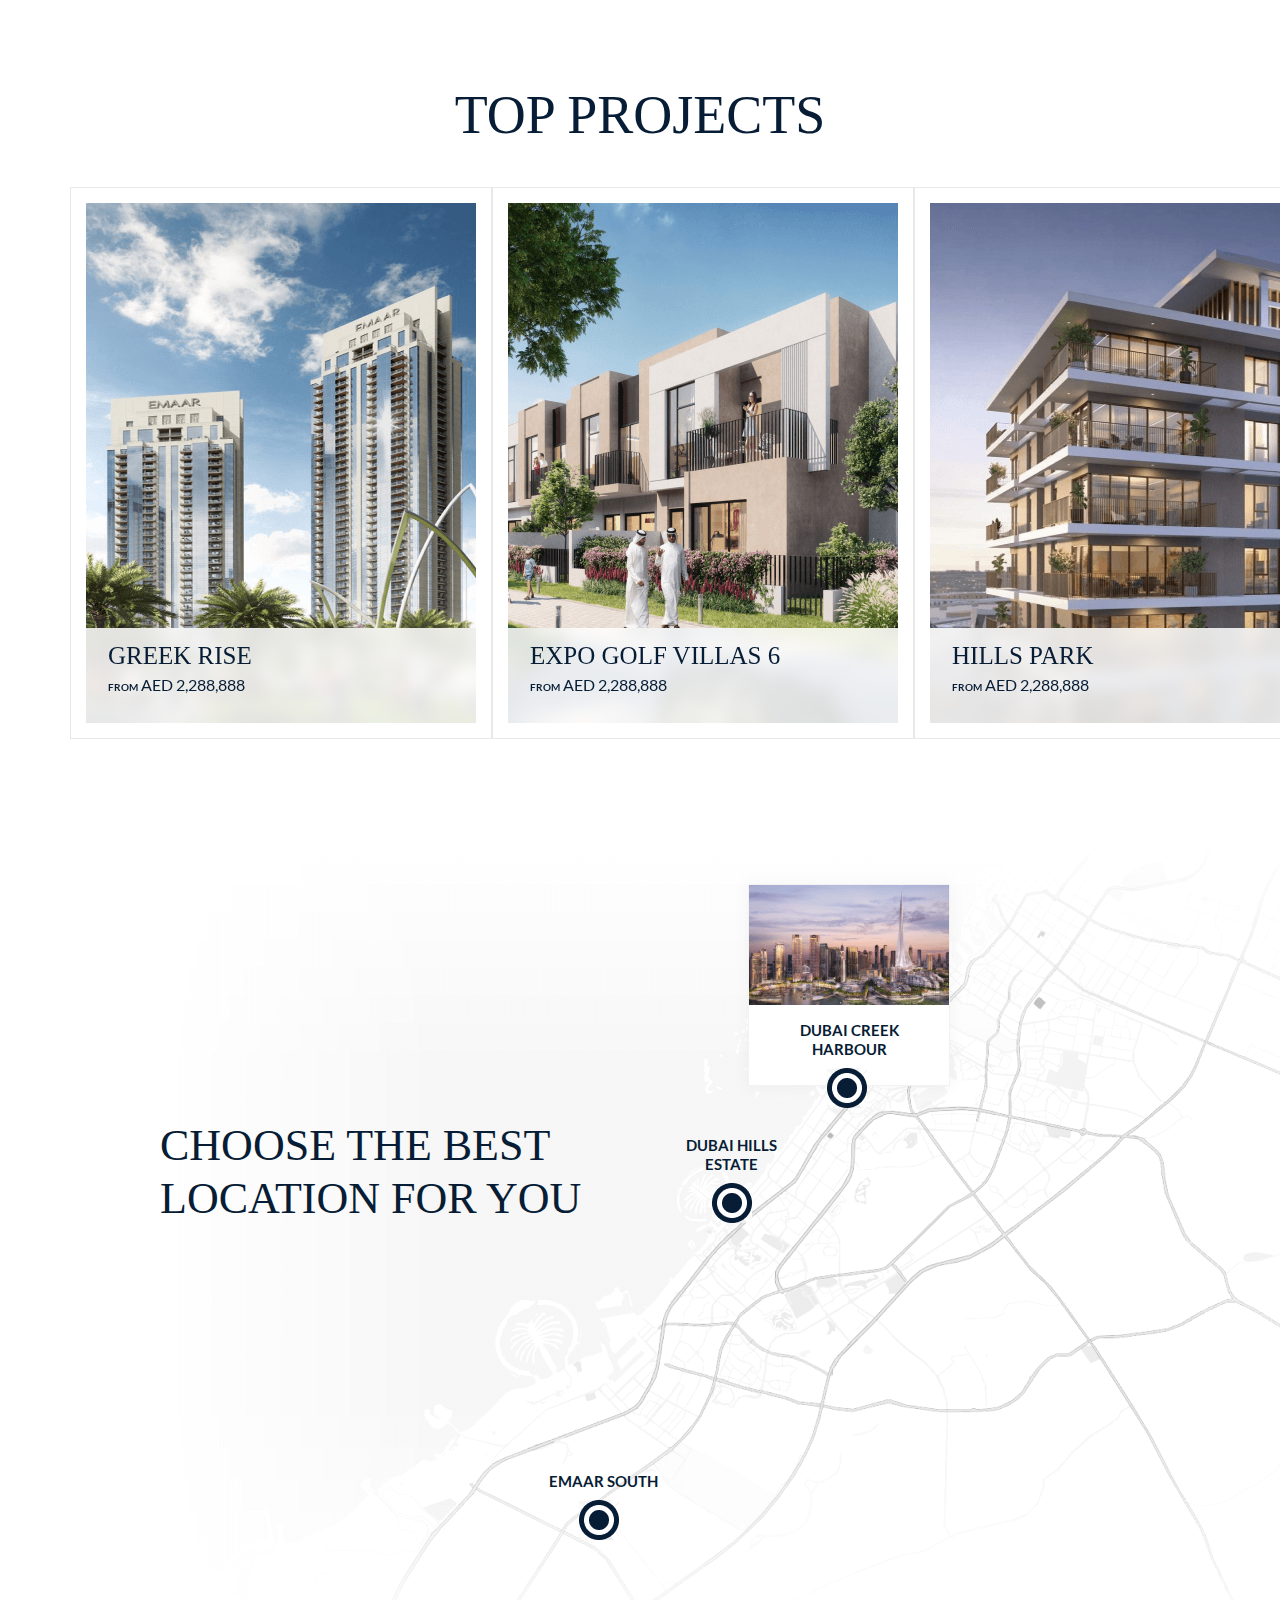
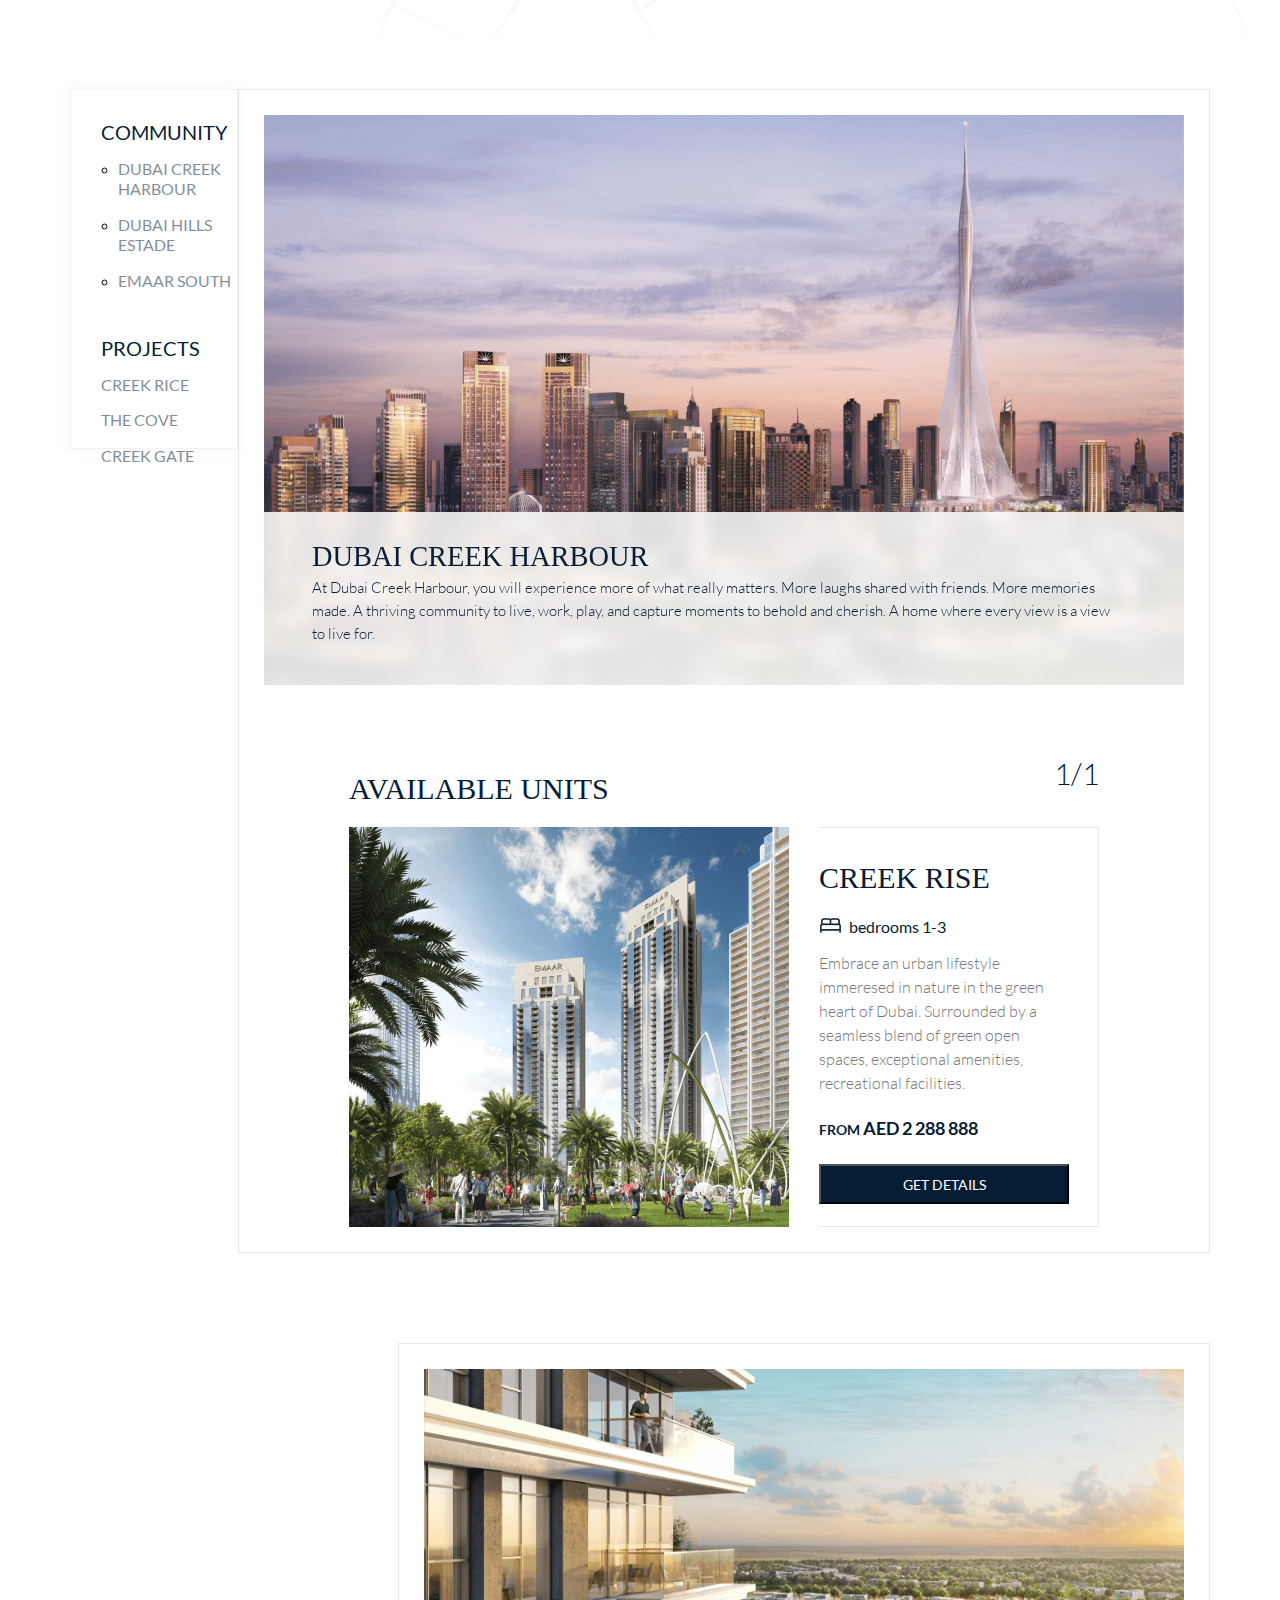
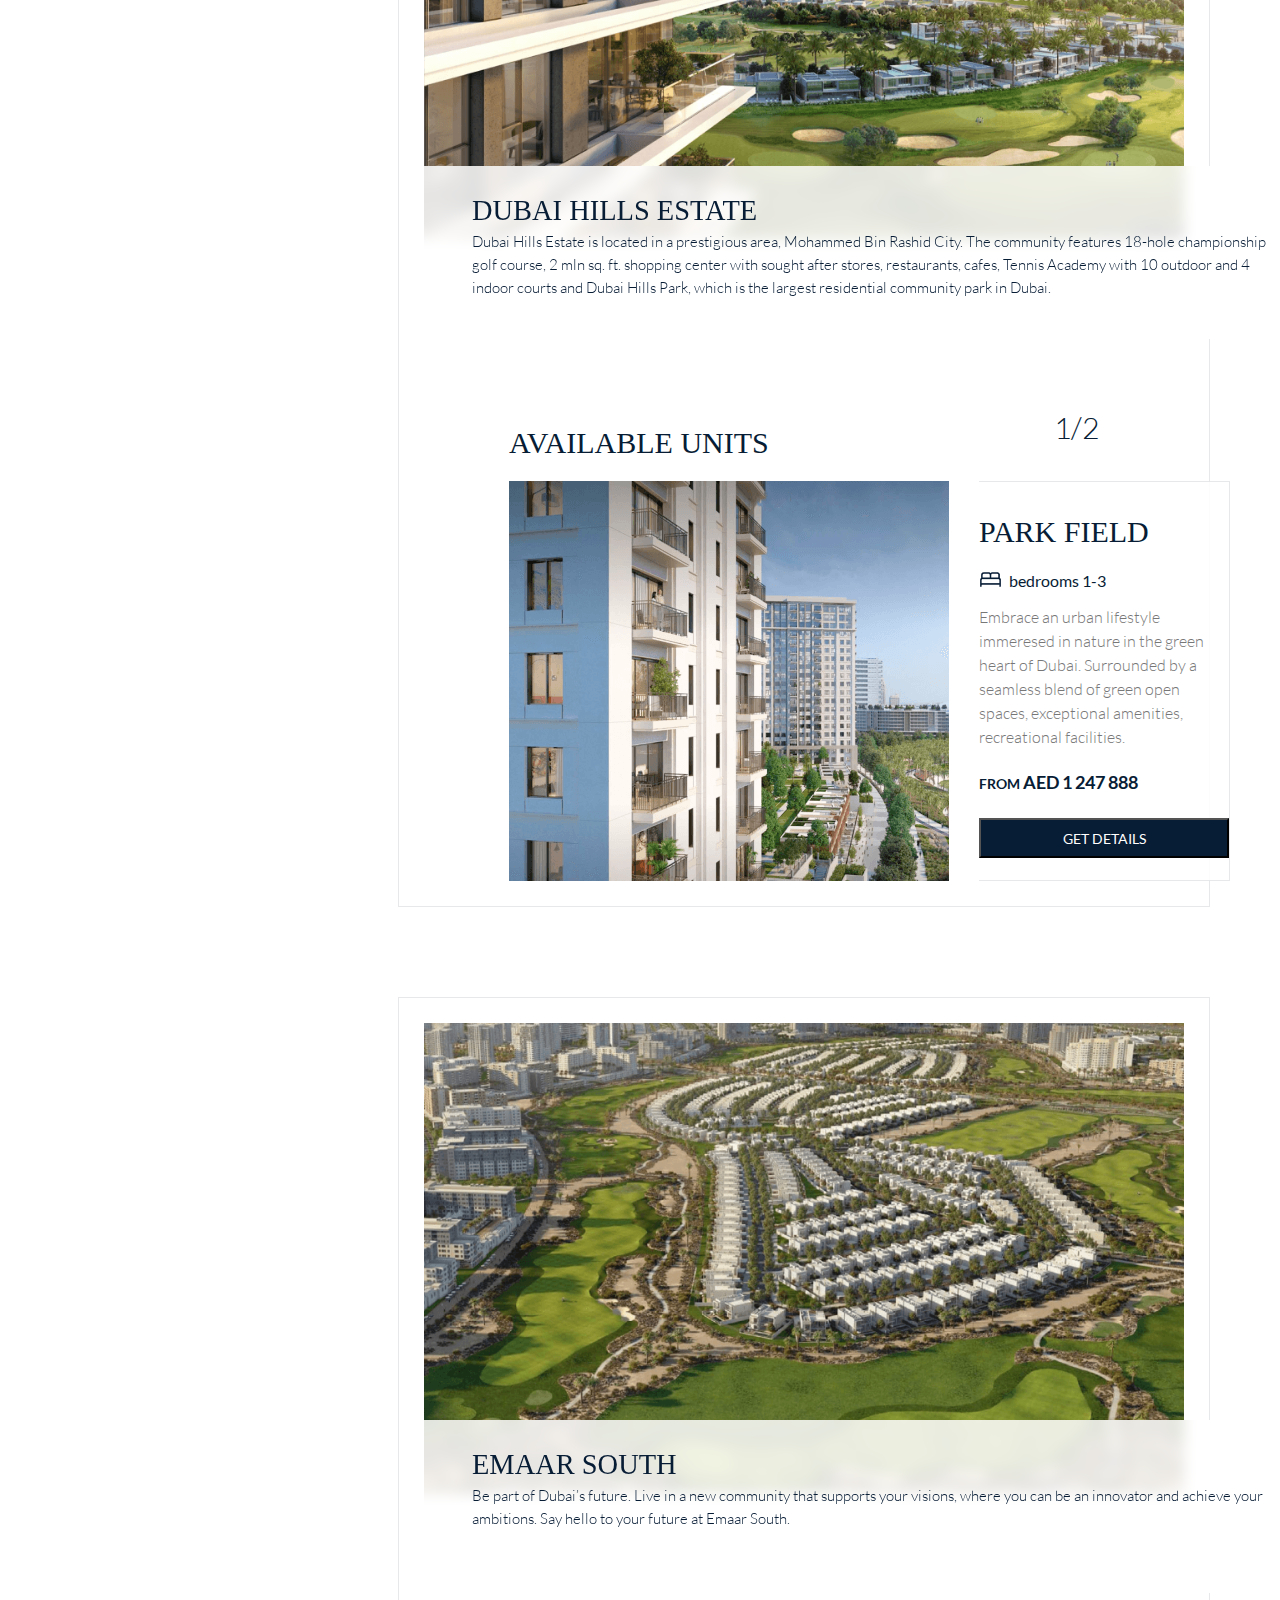
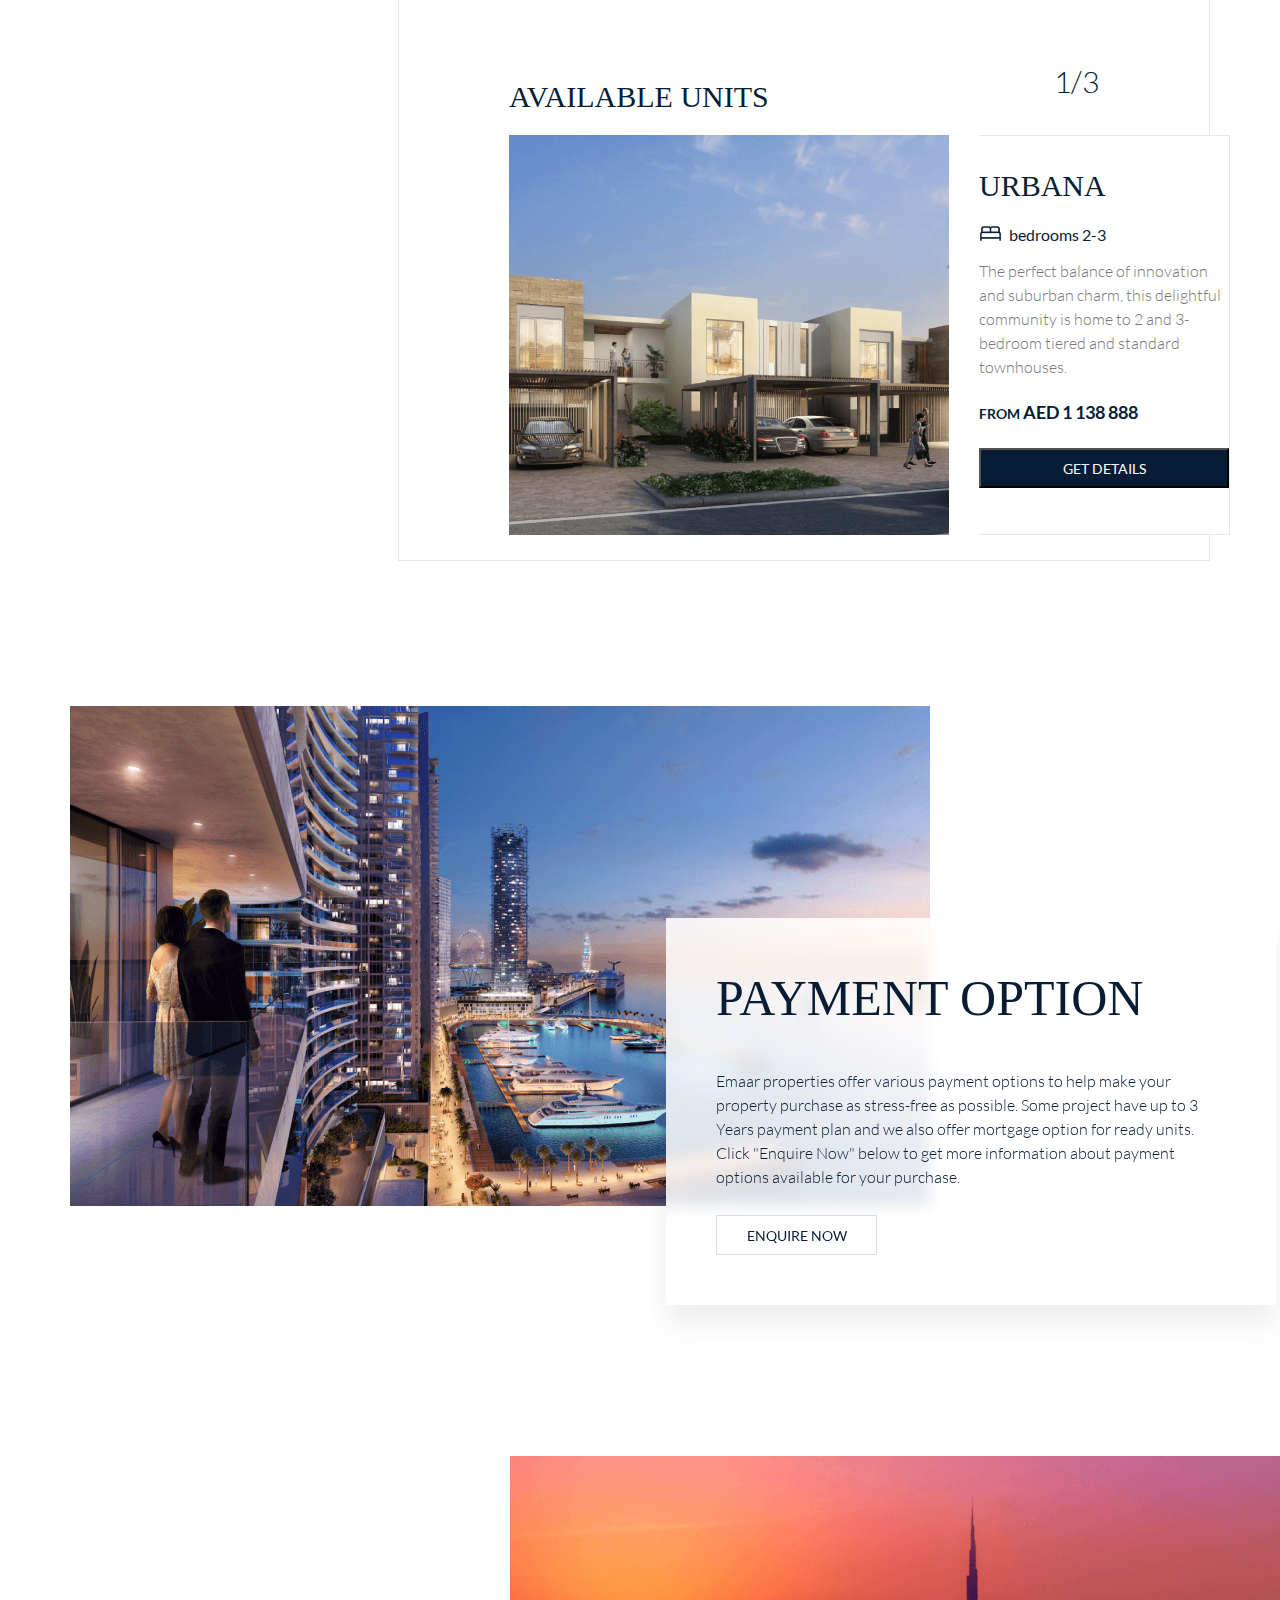
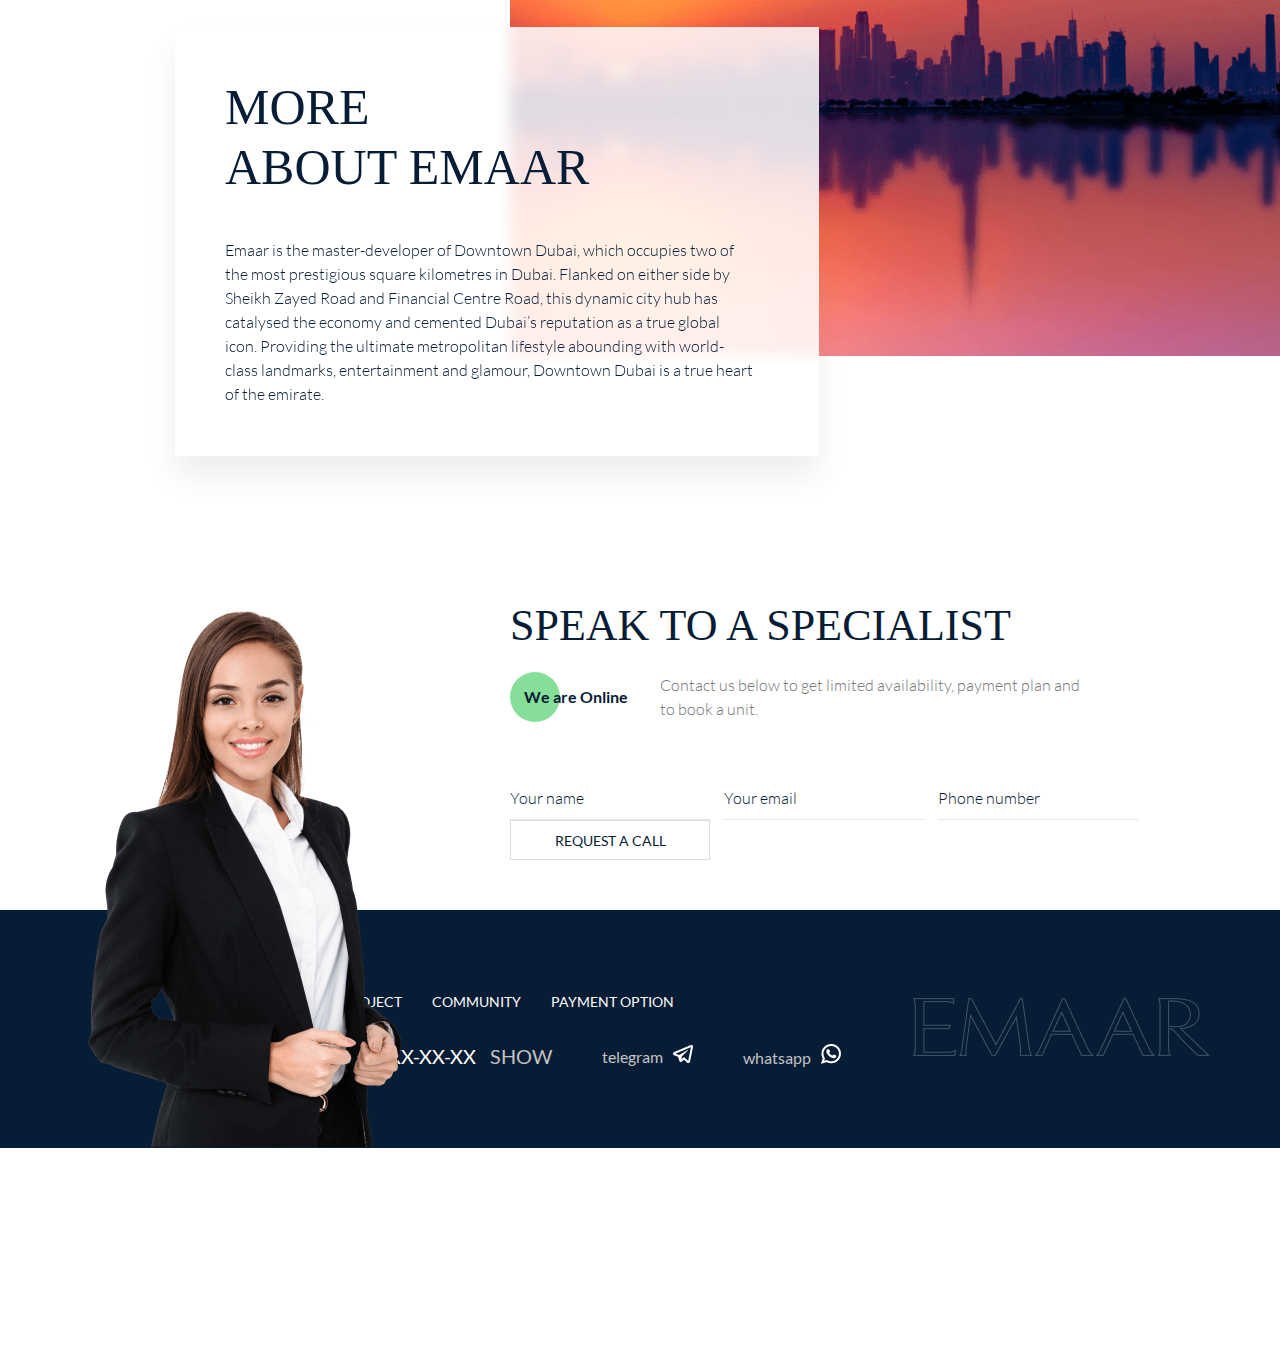
==== commit 8aed6e20: "phone number" ====
--- a/index.html
+++ b/index.html
@@ -401,10 +401,13 @@
 						</div>
 						<div class="footer__contacts">
 							<div class="footer__contacts-number">
-								<a href="tel:+9715689569" class="footer__contacts-link"
-									>971 56
-									<span>xxx-xx-xx SHOW </span>
+								<a
+									href="tel:+971567776969"
+									id="hideTel"
+									class="footer__contacts-link"
+									>971 56XXX-XX-XX
 								</a>
+								<span class="footer__showtel" id="showTel">SHOW</span>
 							</div>
 							<div class="footer__socials">
 								<a class="footer__socials-tele" href="">telegram</a>
@@ -426,5 +429,60 @@
 				</div>
 			</div>
 		</footer>
+
+		<!-- myModal -->
+		<div class="wrapper" id="mymodal">
+			<div class="mymodal">
+				<!-- <img class="mymodal__img" src="./images/bgmodal.png" alt="" /> -->
+				<div class="mymodal__box">
+					<a class="mymodal__logo-link" href="./index.html">
+						<img
+							class="mymodal__logo"
+							src="./images/emaar-rotate.png"
+							alt="emaar company logo"
+						/>
+					</a>
+					<div class="mymodal__inner">
+						<h1 class="mymodal__heading">contact us right now</h1>
+						<div class="mymodal__social">
+							<a href="#" class="mymodal__social-tele">telegram</a>
+							<a href="#" class="mymodal__social-whats">whatsapp</a>
+						</div>
+					</div>
+				</div>
+
+				<div class="mymodal__forms">
+					<button class="mymodal__btn" id="close">close</button>
+					<form class="mymodal__form" action="#" method="GET">
+						<h1 class="mymodal__title">
+							download<br />
+							brochure
+						</h1>
+						<input
+							class="mymodal__input"
+							type="text"
+							placeholder="Your name"
+							required
+						/>
+						<input
+							class="mymodal__input"
+							type="email"
+							placeholder="Your email"
+							required
+						/>
+						<input
+							class="mymodal__input"
+							type="tel"
+							placeholder="Your phone"
+							required
+						/>
+						<button class="mymodal__btn2" type="submit">
+							Download brochure
+						</button>
+					</form>
+				</div>
+			</div>
+		</div>
+		<script src="./js/index.js"></script>
 	</body>
 </html>
--- a/css/main.css
+++ b/css/main.css
@@ -1 +1 @@
-/*! normalize.css v8.0.1 | MIT License | github.com/necolas/normalize.css */html{line-height:1.15;-webkit-text-size-adjust:100%}body{margin:0}main{display:block}h1{font-size:2em;margin:.67em 0}hr{box-sizing:content-box;height:0;overflow:visible}pre{font-family:monospace,monospace;font-size:1em}a{background-color:rgba(0,0,0,0)}abbr[title]{border-bottom:none;text-decoration:underline;-webkit-text-decoration:underline dotted;text-decoration:underline dotted}b,strong{font-weight:bolder}code,kbd,samp{font-family:monospace,monospace;font-size:1em}small{font-size:80%}sub,sup{font-size:75%;line-height:0;position:relative;vertical-align:baseline}sub{bottom:-0.25em}sup{top:-0.5em}img{border-style:none}button,input,optgroup,select,textarea{font-family:inherit;font-size:100%;line-height:1.15;margin:0}button,input{overflow:visible}button,select{text-transform:none}button,[type=button],[type=reset],[type=submit]{-webkit-appearance:button}button::-moz-focus-inner,[type=button]::-moz-focus-inner,[type=reset]::-moz-focus-inner,[type=submit]::-moz-focus-inner{border-style:none;padding:0}button:-moz-focusring,[type=button]:-moz-focusring,[type=reset]:-moz-focusring,[type=submit]:-moz-focusring{outline:1px dotted ButtonText}fieldset{padding:.35em .75em .625em}legend{box-sizing:border-box;color:inherit;display:table;max-width:100%;padding:0;white-space:normal}progress{vertical-align:baseline}textarea{overflow:auto}[type=checkbox],[type=radio]{box-sizing:border-box;padding:0}[type=number]::-webkit-inner-spin-button,[type=number]::-webkit-outer-spin-button{height:auto}[type=search]{-webkit-appearance:textfield;outline-offset:-2px}[type=search]::-webkit-search-decoration{-webkit-appearance:none}::-webkit-file-upload-button{-webkit-appearance:button;font:inherit}details{display:block}summary{display:list-item}template{display:none}[hidden]{display:none}@font-face{font-family:"Lato";font-style:normal;font-weight:300;src:local(""),url("../fonts/lato-v23-latin-300.woff2") format("woff2"),url("../fonts/lato-v23-latin-300.woff") format("woff")}@font-face{font-family:"Lato";font-style:normal;font-weight:400;src:local(""),url("../fonts/lato-v23-latin-regular.woff2") format("woff2"),url("../fonts/lato-v23-latin-regular.woff") format("woff")}@font-face{font-family:"Lato";font-style:normal;font-weight:700;src:local(""),url("../fonts/lato-v23-latin-700.woff2") format("woff2"),url("../fonts/lato-v23-latin-700.woff") format("woff")}@font-face{font-family:"Alethia Pro";src:url("AlethiaPro-Regular.woff2") format("woff2"),url("AlethiaPro-Regular.woff") format("woff");font-weight:400;font-style:normal}*,ul{padding:0}*,p,h1,h2{margin:0}*::before,*::after{box-sizing:border-box}body{margin:0;padding:0;font-family:"Alethia Pro"}.container{max-width:1300px;padding-left:70px;padding-right:70px;margin:0 auto}.large_container{max-width:1440px;min-height:810px;margin:auto}.visually-hidden{position:absolute;white-space:nowrap;width:1px;height:1px;overflow:hidden;border:0;padding:0;clip:rect(0 0 0 0);-webkit-clip-path:inset(50%);clip-path:inset(50%);margin:-1px}.large_container{background-image:url(../../../images/main_photo.png);background-repeat:no-repeat;margin-bottom:153px}.header{position:relative}.header__logo{padding-bottom:30px}.header__inner{width:352px;height:401px;position:absolute;left:70px;top:309px;padding-top:30px;padding-left:30px;background:rgba(7,28,53,.5);-webkit-backdrop-filter:blur(7.5px);backdrop-filter:blur(7.5px)}.header .line{width:100px;height:1px;margin-bottom:30px;background-color:#fff}.header__heading{width:215px;font-style:normal;font-weight:400;font-size:30px;line-height:40px;margin-bottom:30px;text-transform:uppercase;color:#fff}.header__box{width:315px;display:flex;margin-bottom:50px}.header__list{list-style-type:none}.header__text{font-style:normal;font-weight:400;font-size:20px;line-height:40px;text-transform:uppercase;color:#fff}.header__link{font-family:"Lato";font-style:normal;font-weight:400;font-size:16px;line-height:19px;text-decoration:none;color:#c4c4c4}.header__link-btn{font-family:"Lato";font-style:normal;font-weight:400;font-size:16px;line-height:19px;text-decoration:none;color:#c4c4c4}.header__link-btn::after{content:"";width:85px;height:10px;background-image:url(../../../images/arow-icon.png);background-repeat:no-repeat;background-position:6px 3px;display:inline-block}.main{max-width:1216px;display:flex;align-items:center;justify-content:space-between;margin-bottom:185px}.main__heading{width:657px;font-style:normal;font-weight:400;font-size:44px;line-height:120%;text-transform:uppercase;color:#071c35}.main__text{width:619px;font-family:"Lato";font-style:normal;font-weight:300;font-size:16px;line-height:24px;color:#777}.main__list{display:flex;align-items:center;justify-content:space-between;list-style-type:none;margin-bottom:50px;margin-top:40px}.main__title{font-style:normal;font-weight:500;font-size:44px;line-height:44px;margin:0;margin-bottom:10px;color:#071c35}.main__title-text{font-family:"Lato";font-style:normal;font-weight:300;font-size:16px;line-height:19px;text-align:center;text-transform:uppercase;color:#777}.main__btn{width:200px;height:40px;font-family:"Lato";font-style:normal;font-weight:400;font-size:16px;line-height:19px;text-transform:uppercase;background:#071c35;color:#fff;cursor:pointer}.main__btn:hover{opacity:.8}.project{margin-bottom:104px}.project__heading{font-style:normal;font-weight:400;font-size:54px;line-height:40px;text-align:center;text-transform:uppercase;margin-bottom:52px;color:#071c35}.project__list{display:flex;align-items:center;justify-content:space-between;list-style-type:none}.project__inner{position:relative;width:390px;height:520px;background-image:url(../../../images/greecRice.png);background-repeat:no-repeat;width:390px;height:520px}.project__inner2{position:relative;width:390px;height:520px;background-image:url(../../../images/expoGolf.png);background-repeat:no-repeat;width:390px;height:520px}.project__inner3{position:relative;width:390px;height:520px;background-image:url(../../../images/hillsPark.png);background-repeat:no-repeat;width:390px;height:520px}.project__item{border:1px solid rgba(7,28,53,.1);padding:15px}.project__box{position:absolute;bottom:0;width:346px;height:80px;background:rgba(255,255,255,.85);-webkit-backdrop-filter:blur(7.5px);backdrop-filter:blur(7.5px);padding:15px 22px 0 22px}.project__text{font-style:normal;font-weight:400;font-size:25px;line-height:25px;text-transform:uppercase;margin-bottom:7px;color:#071c35}.project__price{font-family:"Lato";font-style:normal;font-weight:400;font-size:16px;line-height:19px;text-transform:uppercase;color:#071c35}.project small{font-family:"Lato";font-style:normal;font-weight:600;font-size:10px;line-height:19px;text-transform:uppercase;color:#071c35}.map{position:relative;width:1321px;height:810px;margin-left:90px;background-image:url(../../../images/map.png);background-repeat:no-repeat;background-size:contain;margin-bottom:36px}.map__heading{position:absolute;width:457px;height:106px;left:0;top:277px;font-family:"Alethia Pro";font-style:normal;font-weight:400;font-size:44px;line-height:120%;text-transform:uppercase;color:#071c35}.map__creek{position:absolute;width:200px;height:200px;top:41px;left:588px;background:#fff;cursor:pointer;border:1px solid rgba(0,0,0,.05);box-shadow:0px 0px 14px 3px rgba(0,0,0,.03)}.map__creek-text{width:104px;text-align:center;margin:0 auto;margin-top:12px;font-family:"Lato";font-style:normal;font-weight:600;font-size:15px;line-height:19px;text-transform:uppercase;color:#071c35}.map__creek-text::after{content:"";width:70px;height:53px;background-image:url(../../../images/Ellipse\ 3.png);background-repeat:no-repeat;display:block;background-position:30px 9px}.map__hills-text{position:absolute;left:523px;top:293px;width:96px;text-align:center;font-family:"Lato";font-style:normal;font-weight:600;font-size:15px;line-height:19px;text-transform:uppercase;color:#071c35;cursor:pointer}.map__hills-text::after{content:"";width:70px;height:50px;background-image:url(../../../images/Ellipse\ 3.png);background-repeat:no-repeat;display:block;background-position:29px 9px}.map__emaar-text{position:absolute;left:389px;bottom:109px;font-family:"Lato";font-style:normal;font-weight:600;font-size:15px;line-height:19px;text-transform:uppercase;color:#071c35;cursor:pointer}.map__emaar-text::after{content:"";width:70px;height:53px;background-image:url(../../../images/Ellipse\ 3.png);background-repeat:no-repeat;display:block;background-position:30px 9px}.details .detal{display:flex;justify-content:space-between}.details .community{width:310px;height:358px;background:#fff;border:1px solid rgba(0,0,0,.05);box-shadow:0px 0px 14px 3px rgba(0,0,0,.03)}.details .community__list{padding-left:47px;list-style-type:circle}.details .community__item{padding-bottom:15px}.details .community__item:hover{list-style-type:disc}.details .community__items{padding-bottom:15px}.details .community__listes{padding-left:30px;list-style-type:none}.details .community__heading{font-family:"Lato";font-style:normal;font-weight:500;font-size:20px;line-height:24px;text-transform:uppercase;margin-left:30px;margin-top:30px;padding-bottom:15px;color:#071c35}.details .community__link{font-family:"Lato";font-style:normal;font-weight:500;font-size:16px;line-height:19px;text-transform:uppercase;text-decoration:none;color:#071c35;opacity:.5}.details .community__link:hover{color:#071c35;opacity:1}.details__inner{padding:25px;max-width:920px;border:1px solid rgba(7,28,53,.1);margin-bottom:90px}.details__inner2{padding:25px;max-width:920px;border:1px solid rgba(7,28,53,.1);margin-bottom:90px;margin-left:328px}.details__top{max-width:920px;min-height:570px;background-image:url(../../../images/harbour.png);background-repeat:no-repeat;background-size:contain;display:flex;align-items:flex-end;margin-bottom:54px}.details__top2{max-width:920px;min-height:570px;background-image:url(../../../images/dubaihills.png);background-repeat:no-repeat;background-size:contain;display:flex;align-items:flex-end;margin-bottom:54px}.details__top3{max-width:920px;min-height:570px;background-image:url(../../../images/emaarSouth.png);background-repeat:no-repeat;background-size:contain;display:flex;align-items:flex-end;margin-bottom:54px}.details__top-box{width:920px;height:173px;padding-left:48px;background:rgba(255,255,255,.85);-webkit-backdrop-filter:blur(7.1134px);backdrop-filter:blur(7.1134px)}.details__content{margin-left:30px;background:rgba(255,255,255,.85);border-width:1px 1px 1px 0px;border-style:solid;border-color:rgba(7,28,53,.1)}.details__heading{font-style:normal;font-weight:400;font-size:28.4536px;line-height:38px;text-transform:uppercase;margin-top:26px;color:#071c35}.details__text{width:803px;font-family:"Lato";font-style:normal;font-weight:300;font-size:15.1753px;line-height:23px;color:#071c35}.details__bottom{position:relative;padding-left:85px;padding-right:85px}.details__bottom-btn1{position:absolute;top:280px;left:8px;border:none;background-color:rgba(0,0,0,0);cursor:pointer}.details__bottom-btn1::before{content:"";width:65px;height:14px;background-image:url(../../../images/arrow-black.png);background-repeat:no-repeat;background-position:6px 3px;display:inline-block}.details__bottom-btn2{position:absolute;top:280px;right:8px;border:none;background-color:rgba(0,0,0,0);cursor:pointer;transform:rotate(180deg)}.details__bottom-btn2::before{content:"";width:65px;height:14px;background-image:url(../../../images/arrow-black.png);background-repeat:no-repeat;background-position:6px 3px;display:inline-block}.details__bottom-top{display:flex;align-items:center;justify-content:space-between;margin-bottom:18px}.details__box{display:flex;justify-content:space-between}.details__bottom-heading{font-style:normal;font-weight:400;font-size:30px;line-height:40px;text-transform:uppercase;margin-top:30px;color:#071c35}.details__bottom-text{font-family:"Lato";font-style:normal;font-weight:300;font-size:30px;line-height:40px;text-transform:uppercase;color:#071c35}.details__room{font-family:"Lato";font-style:normal;font-weight:400;font-size:16px;line-height:19px;margin-top:15px;margin-bottom:15px;color:#071c35}.details__room::before{content:"";width:30px;height:20px;background-image:url(../../../images/bed-icon.png);background-repeat:no-repeat;background-position:1px 5px;display:inline-block}.details__title{width:250px;font-family:"Lato";font-style:normal;font-weight:300;font-size:16px;line-height:24px;margin-bottom:13px;color:#777}.details__price{font-family:"Lato";font-style:normal;font-weight:600;font-size:18px;line-height:40px;text-transform:uppercase;color:#071c35}.details__btn{width:250px;height:40px;font-family:"Lato";font-style:normal;font-weight:400;font-size:14px;line-height:17px;text-align:center;text-transform:uppercase;background:#071c35;color:#fff;cursor:pointer;margin-top:14px}.details__btn:hover{opacity:.8}.details__link{width:250px;height:40px;font-family:"Lato";font-style:normal;font-weight:400;font-size:14px;line-height:17px;text-decoration:none;text-align:center;text-transform:uppercase;background:#071c35;color:#fff;cursor:pointer}.details__link:hover{opacity:.8}.payment{position:relative;width:860px;height:500px;background-image:url(../../../images/payoption.png);background-repeat:no-repeat;background-size:contain;margin-top:145px;margin-bottom:250px}.payment__inner{position:absolute;left:596px;top:212px;width:560px;height:337px;background:rgba(255,255,255,.85);box-shadow:0px 20px 30px rgba(0,0,0,.07);-webkit-backdrop-filter:blur(7.5px);backdrop-filter:blur(7.5px);padding-top:50px;padding-left:50px}.payment__heading{font-style:normal;font-weight:400;font-size:50px;line-height:120%;margin-bottom:41px;text-transform:uppercase;color:#071c35}.payment__text{width:503px;font-family:"Lato";font-style:normal;font-weight:300;font-size:16px;line-height:24px;margin-bottom:26px;color:#071c35}.payment__btn{width:161px;height:40px;border:1px solid rgba(7,28,53,.15);font-family:"Lato";font-style:normal;font-weight:400;font-size:14px;line-height:17px;text-transform:uppercase;cursor:pointer;background-color:#fff;color:#071c35}.payment__btn:hover{background-color:#cdcdcd;transition:all 355ms ease}.about{position:relative;width:860px;height:500px;background-image:url(../../../images/moreEmaar.png);background-repeat:no-repeat;background-size:contain;margin-top:145px;margin-bottom:250px;margin-left:440px}.about__inner{position:absolute;right:551px;top:171px;width:594px;height:379px;background:rgba(255,255,255,.85);box-shadow:0px 20px 30px rgba(0,0,0,.07);-webkit-backdrop-filter:blur(7.5px);backdrop-filter:blur(7.5px);padding-top:50px;padding-left:50px}.about__heading{font-style:normal;font-weight:400;font-size:50px;line-height:120%;margin-bottom:41px;text-transform:uppercase;color:#071c35}.about__text{width:528px;font-family:"Lato";font-style:normal;font-weight:300;font-size:16px;line-height:24px;color:#071c35}.forms{position:relative;margin-left:440px}.forms__heading{font-style:normal;font-weight:400;font-size:44px;line-height:40px;text-transform:uppercase;margin-bottom:26px;color:#071c35}.forms__content{width:570px;display:flex;align-items:center;justify-content:space-between;margin-bottom:57px}.forms__circle{width:50px;height:50px;border-radius:50%;background:#85df99}.forms__text{width:104px;font-family:"Lato";font-style:normal;font-weight:600;font-size:16px;line-height:24px;padding-top:13px;padding-left:14px;color:#071c35}.forms__title{width:420px;font-family:"Lato";font-style:normal;font-weight:300;font-size:16px;line-height:24px;color:#777}.forms__form{margin-bottom:50px}.forms__input{width:200px;height:40px;border:none;border-bottom:1px solid rgba(7,28,53,.1);margin-right:10px;outline:none}.forms__input::-moz-placeholder{font-family:"Lato";font-style:normal;font-weight:300;font-size:16px;line-height:19px;color:#071c35}.forms__input:-ms-input-placeholder{font-family:"Lato";font-style:normal;font-weight:300;font-size:16px;line-height:19px;color:#071c35}.forms__input::placeholder{font-family:"Lato";font-style:normal;font-weight:300;font-size:16px;line-height:19px;color:#071c35}.forms__input:focus{border-color:#e00c0c}.forms__btn{width:200px;height:40px;border:1px solid rgba(7,28,53,.15);background-color:rgba(0,0,0,0);font-family:"Lato";font-style:normal;font-weight:400;font-size:14px;line-height:17px;text-transform:uppercase;cursor:pointer;color:#071c35}.forms__btn:hover{background-color:#cdcdcd;transition:all 300ms ease}.footer{background:#071c35;margin-bottom:200px}.footer__inner{padding-top:80px;padding-bottom:80px;display:flex;align-items:center;justify-content:flex-end}.footer__left{margin-right:72px}.footer__list{list-style-type:none;margin-bottom:30px;display:flex}.footer__contacts{display:flex;align-items:center}.footer__item{margin-right:30px}.footer__link{font-family:"Lato";font-style:normal;font-weight:400;font-size:14px;line-height:24px;text-transform:uppercase;text-decoration:none;color:#fff}.footer__contacts-link{font-family:"Lato";font-style:normal;font-weight:400;font-size:20px;line-height:24px;text-decoration:none;margin-right:60px;text-transform:uppercase;color:#fff}.footer__socials-tele{font-family:"Lato";font-style:normal;font-weight:400;font-size:16px;line-height:19px;text-decoration:none;margin-right:50px;color:#c3c3c3}.footer__socials-tele::after{content:"";width:20px;height:18px;background-image:url(../../../images/telegram.png);background-repeat:no-repeat;background-position:0 0;display:inline-block;margin-left:10px}.footer__socials-whats{font-family:"Lato";font-style:normal;font-weight:400;font-size:16px;line-height:19px;text-decoration:none;color:#c3c3c3}.footer__socials-whats::after{content:"";width:20px;height:20px;background-image:url(../../../images/whats.png);background-repeat:no-repeat;display:inline-block;margin-left:10px}.footer__img{position:absolute;bottom:-287px;left:-422px}.header{display:flex;align-items:center;justify-content:space-between;padding-top:35px;padding-bottom:35px}.header__head{font-style:normal;font-weight:400;font-size:30px;line-height:30px;text-transform:uppercase;color:#071c35}.header__btn{font-family:"Lato";font-style:normal;font-weight:400;font-size:14px;line-height:17px;text-transform:uppercase;text-decoration:none;color:#071c35}.header__btn::after{width:18px;height:18px;content:"";background-image:url(../../../images/close.png);background-repeat:no-repeat;background-position:0 0;display:inline-block;margin-left:10px}.header .large-container{width:1440px;height:500px;background-image:url(../../../images/emaar.png);background-repeat:no-repeat;background-size:contain}.hero{position:relative;width:1440px;height:500px;margin:0 auto;background-image:url(../../../images/emaar.png);background-repeat:no-repeat;background-size:contain}.hero__inner{position:absolute;top:100px;left:140px;width:306px;height:576px;background:rgba(255,255,255,.85);box-shadow:0px 20px 30px rgba(0,0,0,.07);-webkit-backdrop-filter:blur(7.5px);backdrop-filter:blur(7.5px)}.hero__list{padding-top:50px;padding-left:50px;list-style-type:none}.hero__item{margin-bottom:50px}.hero__text{font-family:"Lato";font-style:normal;font-weight:300;font-size:20px;line-height:24px;text-transform:uppercase;color:#071c35}.hero__head{font-family:"Lato";font-style:normal;font-weight:400;font-size:30px;line-height:36px;color:#071c35}.hero__btn{width:206px;height:40px;background:#071c35;font-family:"Lato";font-style:normal;font-weight:400;font-size:14px;line-height:140%;text-align:center;text-transform:uppercase;cursor:pointer;color:#fff}.hero__btn:hover{opacity:.7}.roadmap{margin-bottom:150px}.roadmap__text{width:860px;font-family:"Lato";font-style:normal;font-weight:300;font-size:20px;line-height:140%;margin-top:58px;margin-left:445px;color:#777}.roadmap__list{list-style-type:none;display:flex;align-items:center;justify-content:space-around;margin-top:170px}.roadmap__list1{list-style-type:none;display:flex;align-items:center;justify-content:center}.roadmap__item{text-align:center}.roadmap__heading{font-family:"Lato";font-style:normal;font-weight:300;font-size:20px;line-height:24px;text-align:center;text-transform:uppercase;margin-bottom:4px;margin-top:17px;color:#777}.roadmap__head{font-family:"Lato";font-style:normal;font-weight:300;font-size:20px;line-height:24px;text-align:center;text-transform:uppercase;margin-bottom:4px;margin-top:50px;color:#777}.roadmap__time{font-family:"Lato";font-style:normal;font-weight:400;font-size:30px;line-height:36px;text-align:center;text-transform:uppercase;color:#071c35}.roadmap .line{position:relative;width:1300px;height:2px;display:flex;align-items:center;justify-content:space-evenly;margin-top:38px;margin-bottom:45px;background:#071c35}.roadmap .line__circle{width:16px;height:16px;border-radius:50%;background:#071c35}.roadmap .line__arrow{position:absolute;top:-30px;left:210px;width:2px;height:30px;background:#071c35}.roadmap .line__arrow1{position:absolute;top:0px;left:430px;width:2px;height:30px;background:#071c35}.roadmap .line__arrow2{position:absolute;top:-30px;left:648px;width:2px;height:30px;background:#071c35}.roadmap .line__arrow3{position:absolute;top:-30px;right:210px;width:2px;height:30px;background:#071c35}.roadmap .line__arrow4{position:absolute;top:0;right:429px;width:2px;height:30px;background:#071c35}.roadmap__btn{width:150px;height:40px;font-family:"Lato";font-style:normal;font-weight:400;font-size:14px;line-height:17px;background:#071c35;text-transform:uppercase;cursor:pointer;margin-left:110px;margin-right:62px;color:#fff}.roadmap__btn:hover{opacity:.7}.gallery{display:flex;align-items:center;gap:20px;margin-bottom:148px}.gallery__right{display:flex;flex-direction:column;gap:22px}.heading{font-style:normal;font-weight:400;font-size:44px;line-height:120%;text-align:center;margin-bottom:30px;text-transform:uppercase;color:#071c35}.plans{margin-bottom:130px}.plans__top{display:flex;align-items:center;justify-content:space-between;padding-left:90px;padding-right:90px;margin-bottom:50px}.plans__top-head{font-style:normal;font-weight:400;font-size:44px;line-height:120%;text-align:center;text-transform:uppercase;color:#071c35}.plans__top-text{font-family:"Lato";font-style:normal;font-weight:300;font-size:30px;line-height:40px;text-transform:uppercase;color:#071c35}.plans__bottom{width:1132px;margin:auto;display:flex;justify-content:space-around;padding-top:50px;background:#fff;border:1px solid rgba(0,0,0,.05);box-shadow:0px 20px 30px rgba(0,0,0,.07)}.plans__content{width:363px;margin-left:45px}.plans__head{font-style:normal;font-weight:400;font-size:30px;line-height:30px;text-transform:uppercase;color:#071c35}.plans__text{font-family:"Lato";font-style:normal;font-weight:300;font-size:18px;line-height:22px;margin-bottom:70px;color:#777}.plans__list{list-style-type:none}.plans__item{display:flex;align-items:center;justify-content:space-between;margin-bottom:15px}.plans__item-text{font-family:"Lato";font-style:normal;font-weight:300;font-size:16px;line-height:19px;color:#071c35}.plans__item-text::before{width:25px;height:25px;content:"";background-image:url(../../../images/bed-icon.png);background-repeat:no-repeat;background-position:1px 11px;display:inline-block;margin-right:5px}.plans__item-text1{font-family:"Lato";font-style:normal;font-weight:300;font-size:16px;line-height:19px;color:#071c35}.plans__item-text1::before{width:25px;height:25px;content:"";background-image:url(../../../images/bathwash.png);background-repeat:no-repeat;background-position:-1px 2px;display:inline-block;margin-right:5px}.plans__item-text2{font-family:"Lato";font-style:normal;font-weight:300;font-size:16px;line-height:19px;color:#071c35}.plans__item-text2::before{width:25px;height:25px;content:"";background-image:url(../../../images/strange.png);background-repeat:no-repeat;background-position:-1px 6px;display:inline-block;margin-right:5px}.plans__item-number{font-family:"Lato";font-style:normal;font-weight:400;font-size:16px;line-height:22px;color:#071c35}.plans__price{font-family:"Lato";font-style:normal;font-weight:600;font-size:20px;line-height:24px;margin-top:15px;margin-bottom:110px;color:#003d5f}.plans__btn{width:363px;height:48px;background:#071c35;font-family:"Lato";font-style:normal;font-weight:400;font-size:14px;line-height:17px;text-align:center;text-transform:uppercase;cursor:pointer;margin-bottom:50px;color:#fff}.plans__btn:hover{opacity:.7}.plans__line{width:200px;margin-top:16px;border-bottom:1px dashed rgba(7,28,53,.1)}.offers__heading{font-style:normal;font-weight:400;font-size:54px;line-height:54px;text-align:center;text-transform:uppercase;color:#071c35}.offers__top{margin-bottom:150px}.offers__box{display:flex;align-items:center;justify-content:center;margin-top:50px}.offers__box-left{margin-right:100px}.offers__head{font-style:normal;font-weight:400;font-size:100px;line-height:100px;text-align:center;text-transform:uppercase;margin-bottom:10px;color:#071c35}.offers__text{font-family:"Lato";font-style:normal;font-weight:300;font-size:16px;line-height:19px;text-align:center;text-transform:uppercase;color:#777}.offers__title{font-family:"Lato";font-style:normal;font-weight:300;font-size:16px;line-height:24px;text-align:center;text-transform:uppercase;margin-top:10px;margin-bottom:49px;color:#777}.offers .forma{display:flex;align-items:center;justify-content:center;margin-bottom:180px}.offers .forms__btn2{width:200px;height:40px;border:1px solid rgba(7,28,53,.15);background-color:rgba(0,0,0,0);font-family:"Lato";font-style:normal;font-weight:400;font-size:14px;line-height:17px;text-transform:uppercase;background:#071c35;cursor:pointer;color:#fff}.offers .forms__btn2:hover{opacity:.7;transition:all 300ms ease}.window{display:none;position:fixed;bottom:0;left:0;top:0;right:0;background:rgba(228,228,228,.85);-webkit-backdrop-filter:blur(15px);backdrop-filter:blur(15px)}.window .modal{width:1080px;height:470px;position:absolute;left:222px;bottom:110px;background:rgba(7,28,53,.75);box-shadow:0px 20px 40px rgba(0,0,0,.25);-webkit-backdrop-filter:blur(7.5px);backdrop-filter:blur(7.5px);-webkit-animation-name:animationTop;animation-name:animationTop;-webkit-animation-duration:.4s;animation-duration:.4s}.window .modal__heading{font-family:"Lato";font-style:normal;font-weight:400;font-size:16px;line-height:19px;text-transform:uppercase;margin-top:58px;margin-bottom:15px;text-align:center;color:#fff}.window .modal__social{display:flex;align-items:center;justify-content:center}.window .modal__social-tele{font-family:"Lato";font-style:normal;font-weight:400;font-size:16px;line-height:19px;text-decoration:none;margin-right:10px;color:#c3c3c3}.window .modal__social-tele::after{content:"";width:20px;height:20px;background-image:url(../../../images/telegram.png);background-repeat:no-repeat;display:inline-block;margin-left:10px}.window .modal__social-whats{font-family:"Lato";font-style:normal;font-weight:400;font-size:16px;line-height:19px;text-decoration:none;color:#c3c3c3}.window .modal__social-whats::after{content:"";width:20px;height:20px;background-image:url(../../../images/whats.png);background-repeat:no-repeat;display:inline-block;margin-left:10px}.window .modal__inner{position:absolute;top:200px;left:80px}.window .modal__btn{position:absolute;top:208px;right:-46px;width:132px;height:40px;border:none;font-family:"Lato";font-style:normal;font-weight:400;font-size:14px;line-height:17px;text-transform:uppercase;transform:rotate(-90deg);cursor:pointer;color:#000;background-color:#fff}.window .modal__btn::after{width:26px;height:18px;content:"";background-image:url(../../../images/close.png);background-repeat:no-repeat;background-position:8px 0;display:inline-block}.window .modal__forms{position:absolute;right:110px;top:-40px;width:450px;height:550px;background:#fff}.window .modal__form{width:351px;height:405px;margin-top:82px;margin-left:50px}.window .modal__title{font-style:normal;font-weight:400;font-size:30px;line-height:40px;margin-bottom:50px;text-align:center;text-transform:uppercase;color:#071c35}.window .modal__input{width:351px;height:40px;outline:none;border:none;border-bottom:1px solid rgba(7,28,53,.1);margin-bottom:30px}.window .modal__input::-moz-placeholder{font-family:"Lato";font-style:normal;font-weight:300;font-size:16px;line-height:19px;color:#071c35}.window .modal__input:-ms-input-placeholder{font-family:"Lato";font-style:normal;font-weight:300;font-size:16px;line-height:19px;color:#071c35}.window .modal__input::placeholder{font-family:"Lato";font-style:normal;font-weight:300;font-size:16px;line-height:19px;color:#071c35}.window .modal__btn2{width:350px;height:40px;font-family:"Lato";font-style:normal;font-weight:400;font-size:14px;line-height:17px;text-align:center;text-transform:uppercase;cursor:pointer;color:#fff;background:#071c35}.window .modal__btn2:hover{opacity:.7}.window .modal__list{list-style-type:none;display:flex;align-items:center;justify-content:space-between;margin-top:48px}.window .modal__link{text-decoration:none;font-family:"Lato";font-style:normal;font-weight:400;font-size:14px;line-height:17px;text-transform:uppercase;color:#071c35}@-webkit-keyframes animationTop{from{top:-300px;opacity:0}to{top:0;opacity:1}}@keyframes animationTop{from{top:-300px;opacity:0}to{top:0;opacity:1}}/*# sourceMappingURL=main.css.map */+/*! normalize.css v8.0.1 | MIT License | github.com/necolas/normalize.css */html{line-height:1.15;-webkit-text-size-adjust:100%}body{margin:0}main{display:block}h1{font-size:2em;margin:.67em 0}hr{box-sizing:content-box;height:0;overflow:visible}pre{font-family:monospace,monospace;font-size:1em}a{background-color:rgba(0,0,0,0)}abbr[title]{border-bottom:none;text-decoration:underline;-webkit-text-decoration:underline dotted;text-decoration:underline dotted}b,strong{font-weight:bolder}code,kbd,samp{font-family:monospace,monospace;font-size:1em}small{font-size:80%}sub,sup{font-size:75%;line-height:0;position:relative;vertical-align:baseline}sub{bottom:-0.25em}sup{top:-0.5em}img{border-style:none}button,input,optgroup,select,textarea{font-family:inherit;font-size:100%;line-height:1.15;margin:0}button,input{overflow:visible}button,select{text-transform:none}button,[type=button],[type=reset],[type=submit]{-webkit-appearance:button}button::-moz-focus-inner,[type=button]::-moz-focus-inner,[type=reset]::-moz-focus-inner,[type=submit]::-moz-focus-inner{border-style:none;padding:0}button:-moz-focusring,[type=button]:-moz-focusring,[type=reset]:-moz-focusring,[type=submit]:-moz-focusring{outline:1px dotted ButtonText}fieldset{padding:.35em .75em .625em}legend{box-sizing:border-box;color:inherit;display:table;max-width:100%;padding:0;white-space:normal}progress{vertical-align:baseline}textarea{overflow:auto}[type=checkbox],[type=radio]{box-sizing:border-box;padding:0}[type=number]::-webkit-inner-spin-button,[type=number]::-webkit-outer-spin-button{height:auto}[type=search]{-webkit-appearance:textfield;outline-offset:-2px}[type=search]::-webkit-search-decoration{-webkit-appearance:none}::-webkit-file-upload-button{-webkit-appearance:button;font:inherit}details{display:block}summary{display:list-item}template{display:none}[hidden]{display:none}@font-face{font-family:"Lato";font-style:normal;font-weight:300;src:local(""),url("../fonts/lato-v23-latin-300.woff2") format("woff2"),url("../fonts/lato-v23-latin-300.woff") format("woff")}@font-face{font-family:"Lato";font-style:normal;font-weight:400;src:local(""),url("../fonts/lato-v23-latin-regular.woff2") format("woff2"),url("../fonts/lato-v23-latin-regular.woff") format("woff")}@font-face{font-family:"Lato";font-style:normal;font-weight:700;src:local(""),url("../fonts/lato-v23-latin-700.woff2") format("woff2"),url("../fonts/lato-v23-latin-700.woff") format("woff")}@font-face{font-family:"Alethia Pro";src:url("AlethiaPro-Regular.woff2") format("woff2"),url("AlethiaPro-Regular.woff") format("woff");font-weight:400;font-style:normal}*,ul{padding:0}*,p,h1,h2{margin:0}*::before,*::after{box-sizing:border-box}body{margin:0;padding:0;font-family:"Alethia Pro"}.container{max-width:1300px;padding-left:70px;padding-right:70px;margin:0 auto}.large_container{max-width:1440px;min-height:810px;margin:auto}.visually-hidden{position:absolute;white-space:nowrap;width:1px;height:1px;overflow:hidden;border:0;padding:0;clip:rect(0 0 0 0);-webkit-clip-path:inset(50%);clip-path:inset(50%);margin:-1px}.large_container{background-image:url(../../../images/main_photo.png);background-repeat:no-repeat;margin-bottom:153px}.header{position:relative}.header__logo{padding-bottom:30px}.header__inner{width:352px;height:401px;position:absolute;left:70px;top:309px;padding-top:30px;padding-left:30px;background:rgba(7,28,53,.5);-webkit-backdrop-filter:blur(7.5px);backdrop-filter:blur(7.5px)}.header .line{width:100px;height:1px;margin-bottom:30px;background-color:#fff}.header__heading{width:215px;font-style:normal;font-weight:400;font-size:30px;line-height:40px;margin-bottom:30px;text-transform:uppercase;color:#fff}.header__box{width:315px;display:flex;margin-bottom:50px}.header__list{list-style-type:none}.header__text{font-style:normal;font-weight:400;font-size:20px;line-height:40px;text-transform:uppercase;color:#fff}.header__link{font-family:"Lato";font-style:normal;font-weight:400;font-size:16px;line-height:19px;text-decoration:none;color:#c4c4c4}.header__link-btn{font-family:"Lato";font-style:normal;font-weight:400;font-size:16px;line-height:19px;text-decoration:none;color:#c4c4c4}.header__link-btn::after{content:"";width:85px;height:10px;background-image:url(../../../images/arow-icon.png);background-repeat:no-repeat;background-position:6px 3px;display:inline-block}.main{max-width:1216px;display:flex;align-items:center;justify-content:space-between;margin-bottom:185px}.main__heading{width:657px;font-style:normal;font-weight:400;font-size:44px;line-height:120%;text-transform:uppercase;color:#071c35}.main__text{width:619px;font-family:"Lato";font-style:normal;font-weight:300;font-size:16px;line-height:24px;color:#777}.main__list{display:flex;align-items:center;justify-content:space-between;list-style-type:none;margin-bottom:50px;margin-top:40px}.main__title{font-style:normal;font-weight:500;font-size:44px;line-height:44px;margin:0;margin-bottom:10px;color:#071c35}.main__title-text{font-family:"Lato";font-style:normal;font-weight:300;font-size:16px;line-height:19px;text-align:center;text-transform:uppercase;color:#777}.main__btn{width:200px;height:40px;font-family:"Lato";font-style:normal;font-weight:400;font-size:16px;line-height:19px;text-transform:uppercase;background:#071c35;color:#fff;cursor:pointer}.main__btn:hover{opacity:.8}.project{margin-bottom:104px}.project__heading{font-style:normal;font-weight:400;font-size:54px;line-height:40px;text-align:center;text-transform:uppercase;margin-bottom:52px;color:#071c35}.project__list{display:flex;align-items:center;justify-content:space-between;list-style-type:none}.project__inner{position:relative;width:390px;height:520px;background-image:url(../../../images/greecRice.png);background-repeat:no-repeat;width:390px;height:520px}.project__inner2{position:relative;width:390px;height:520px;background-image:url(../../../images/expoGolf.png);background-repeat:no-repeat;width:390px;height:520px}.project__inner3{position:relative;width:390px;height:520px;background-image:url(../../../images/hillsPark.png);background-repeat:no-repeat;width:390px;height:520px}.project__item{border:1px solid rgba(7,28,53,.1);padding:15px}.project__box{position:absolute;bottom:0;width:346px;height:80px;background:rgba(255,255,255,.85);-webkit-backdrop-filter:blur(7.5px);backdrop-filter:blur(7.5px);padding:15px 22px 0 22px}.project__text{font-style:normal;font-weight:400;font-size:25px;line-height:25px;text-transform:uppercase;margin-bottom:7px;color:#071c35}.project__price{font-family:"Lato";font-style:normal;font-weight:400;font-size:16px;line-height:19px;text-transform:uppercase;color:#071c35}.project small{font-family:"Lato";font-style:normal;font-weight:600;font-size:10px;line-height:19px;text-transform:uppercase;color:#071c35}.map{position:relative;width:1321px;height:810px;margin-left:90px;background-image:url(../../../images/map.png);background-repeat:no-repeat;background-size:contain;margin-bottom:36px}.map__heading{position:absolute;width:457px;height:106px;left:0;top:277px;font-family:"Alethia Pro";font-style:normal;font-weight:400;font-size:44px;line-height:120%;text-transform:uppercase;color:#071c35}.map__creek{position:absolute;width:200px;height:200px;top:41px;left:588px;background:#fff;cursor:pointer;border:1px solid rgba(0,0,0,.05);box-shadow:0px 0px 14px 3px rgba(0,0,0,.03)}.map__creek-text{width:104px;text-align:center;margin:0 auto;margin-top:12px;font-family:"Lato";font-style:normal;font-weight:600;font-size:15px;line-height:19px;text-transform:uppercase;color:#071c35}.map__creek-text::after{content:"";width:70px;height:53px;background-image:url(../../../images/Ellipse\ 3.png);background-repeat:no-repeat;display:block;background-position:30px 9px}.map__hills-text{position:absolute;left:523px;top:293px;width:96px;text-align:center;font-family:"Lato";font-style:normal;font-weight:600;font-size:15px;line-height:19px;text-transform:uppercase;color:#071c35;cursor:pointer}.map__hills-text::after{content:"";width:70px;height:50px;background-image:url(../../../images/Ellipse\ 3.png);background-repeat:no-repeat;display:block;background-position:29px 9px}.map__emaar-text{position:absolute;left:389px;bottom:109px;font-family:"Lato";font-style:normal;font-weight:600;font-size:15px;line-height:19px;text-transform:uppercase;color:#071c35;cursor:pointer}.map__emaar-text::after{content:"";width:70px;height:53px;background-image:url(../../../images/Ellipse\ 3.png);background-repeat:no-repeat;display:block;background-position:30px 9px}.details .detal{display:flex;justify-content:space-between}.details .community{width:310px;height:358px;background:#fff;border:1px solid rgba(0,0,0,.05);box-shadow:0px 0px 14px 3px rgba(0,0,0,.03)}.details .community__list{padding-left:47px;list-style-type:circle}.details .community__item{padding-bottom:15px}.details .community__item:hover{list-style-type:disc}.details .community__items{padding-bottom:15px}.details .community__listes{padding-left:30px;list-style-type:none}.details .community__heading{font-family:"Lato";font-style:normal;font-weight:500;font-size:20px;line-height:24px;text-transform:uppercase;margin-left:30px;margin-top:30px;padding-bottom:15px;color:#071c35}.details .community__link{font-family:"Lato";font-style:normal;font-weight:500;font-size:16px;line-height:19px;text-transform:uppercase;text-decoration:none;color:#071c35;opacity:.5}.details .community__link:hover{color:#071c35;opacity:1}.details__inner{padding:25px;max-width:920px;border:1px solid rgba(7,28,53,.1);margin-bottom:90px}.details__inner2{padding:25px;max-width:920px;border:1px solid rgba(7,28,53,.1);margin-bottom:90px;margin-left:328px}.details__top{max-width:920px;min-height:570px;background-image:url(../../../images/harbour.png);background-repeat:no-repeat;background-size:contain;display:flex;align-items:flex-end;margin-bottom:54px}.details__top2{max-width:920px;min-height:570px;background-image:url(../../../images/dubaihills.png);background-repeat:no-repeat;background-size:contain;display:flex;align-items:flex-end;margin-bottom:54px}.details__top3{max-width:920px;min-height:570px;background-image:url(../../../images/emaarSouth.png);background-repeat:no-repeat;background-size:contain;display:flex;align-items:flex-end;margin-bottom:54px}.details__top-box{width:920px;height:173px;padding-left:48px;background:rgba(255,255,255,.85);-webkit-backdrop-filter:blur(7.1134px);backdrop-filter:blur(7.1134px)}.details__content{margin-left:30px;background:rgba(255,255,255,.85);border-width:1px 1px 1px 0px;border-style:solid;border-color:rgba(7,28,53,.1)}.details__heading{font-style:normal;font-weight:400;font-size:28.4536px;line-height:38px;text-transform:uppercase;margin-top:26px;color:#071c35}.details__text{width:803px;font-family:"Lato";font-style:normal;font-weight:300;font-size:15.1753px;line-height:23px;color:#071c35}.details__bottom{position:relative;padding-left:85px;padding-right:85px}.details__bottom-btn1{position:absolute;top:280px;left:8px;border:none;background-color:rgba(0,0,0,0);cursor:pointer}.details__bottom-btn1::before{content:"";width:65px;height:14px;background-image:url(../../../images/arrow-black.png);background-repeat:no-repeat;background-position:6px 3px;display:inline-block}.details__bottom-btn2{position:absolute;top:280px;right:8px;border:none;background-color:rgba(0,0,0,0);cursor:pointer;transform:rotate(180deg)}.details__bottom-btn2::before{content:"";width:65px;height:14px;background-image:url(../../../images/arrow-black.png);background-repeat:no-repeat;background-position:6px 3px;display:inline-block}.details__bottom-top{display:flex;align-items:center;justify-content:space-between;margin-bottom:18px}.details__box{display:flex;justify-content:space-between}.details__bottom-heading{font-style:normal;font-weight:400;font-size:30px;line-height:40px;text-transform:uppercase;margin-top:30px;color:#071c35}.details__bottom-text{font-family:"Lato";font-style:normal;font-weight:300;font-size:30px;line-height:40px;text-transform:uppercase;color:#071c35}.details__room{font-family:"Lato";font-style:normal;font-weight:400;font-size:16px;line-height:19px;margin-top:15px;margin-bottom:15px;color:#071c35}.details__room::before{content:"";width:30px;height:20px;background-image:url(../../../images/bed-icon.png);background-repeat:no-repeat;background-position:1px 5px;display:inline-block}.details__title{width:250px;font-family:"Lato";font-style:normal;font-weight:300;font-size:16px;line-height:24px;margin-bottom:13px;color:#777}.details__price{font-family:"Lato";font-style:normal;font-weight:600;font-size:18px;line-height:40px;text-transform:uppercase;color:#071c35}.details__btn{width:250px;height:40px;font-family:"Lato";font-style:normal;font-weight:400;font-size:14px;line-height:17px;text-align:center;text-transform:uppercase;background:#071c35;color:#fff;cursor:pointer;margin-top:14px}.details__btn:hover{opacity:.8}.details__link{width:250px;height:40px;font-family:"Lato";font-style:normal;font-weight:400;font-size:14px;line-height:17px;text-decoration:none;text-align:center;text-transform:uppercase;background:#071c35;color:#fff;cursor:pointer}.details__link:hover{opacity:.8}.payment{position:relative;width:860px;height:500px;background-image:url(../../../images/payoption.png);background-repeat:no-repeat;background-size:contain;margin-top:145px;margin-bottom:250px}.payment__inner{position:absolute;left:596px;top:212px;width:560px;height:337px;background:rgba(255,255,255,.85);box-shadow:0px 20px 30px rgba(0,0,0,.07);-webkit-backdrop-filter:blur(7.5px);backdrop-filter:blur(7.5px);padding-top:50px;padding-left:50px}.payment__heading{font-style:normal;font-weight:400;font-size:50px;line-height:120%;margin-bottom:41px;text-transform:uppercase;color:#071c35}.payment__text{width:503px;font-family:"Lato";font-style:normal;font-weight:300;font-size:16px;line-height:24px;margin-bottom:26px;color:#071c35}.payment__btn{width:161px;height:40px;border:1px solid rgba(7,28,53,.15);font-family:"Lato";font-style:normal;font-weight:400;font-size:14px;line-height:17px;text-transform:uppercase;cursor:pointer;background-color:#fff;color:#071c35}.payment__btn:hover{background-color:#cdcdcd;transition:all 355ms ease}.about{position:relative;width:860px;height:500px;background-image:url(../../../images/moreEmaar.png);background-repeat:no-repeat;background-size:contain;margin-top:145px;margin-bottom:250px;margin-left:440px}.about__inner{position:absolute;right:551px;top:171px;width:594px;height:379px;background:rgba(255,255,255,.85);box-shadow:0px 20px 30px rgba(0,0,0,.07);-webkit-backdrop-filter:blur(7.5px);backdrop-filter:blur(7.5px);padding-top:50px;padding-left:50px}.about__heading{font-style:normal;font-weight:400;font-size:50px;line-height:120%;margin-bottom:41px;text-transform:uppercase;color:#071c35}.about__text{width:528px;font-family:"Lato";font-style:normal;font-weight:300;font-size:16px;line-height:24px;color:#071c35}.forms{position:relative;margin-left:440px}.forms__heading{font-style:normal;font-weight:400;font-size:44px;line-height:40px;text-transform:uppercase;margin-bottom:26px;color:#071c35}.forms__content{width:570px;display:flex;align-items:center;justify-content:space-between;margin-bottom:57px}.forms__circle{width:50px;height:50px;border-radius:50%;background:#85df99}.forms__text{width:104px;font-family:"Lato";font-style:normal;font-weight:600;font-size:16px;line-height:24px;padding-top:13px;padding-left:14px;color:#071c35}.forms__title{width:420px;font-family:"Lato";font-style:normal;font-weight:300;font-size:16px;line-height:24px;color:#777}.forms__form{margin-bottom:50px}.forms__input{width:200px;height:40px;border:none;border-bottom:1px solid rgba(7,28,53,.1);margin-right:10px;outline:none}.forms__input::-moz-placeholder{font-family:"Lato";font-style:normal;font-weight:300;font-size:16px;line-height:19px;color:#071c35}.forms__input:-ms-input-placeholder{font-family:"Lato";font-style:normal;font-weight:300;font-size:16px;line-height:19px;color:#071c35}.forms__input::placeholder{font-family:"Lato";font-style:normal;font-weight:300;font-size:16px;line-height:19px;color:#071c35}.forms__input:focus{border-color:#e00c0c}.forms__btn{width:200px;height:40px;border:1px solid rgba(7,28,53,.15);background-color:rgba(0,0,0,0);font-family:"Lato";font-style:normal;font-weight:400;font-size:14px;line-height:17px;text-transform:uppercase;cursor:pointer;color:#071c35}.forms__btn:hover{background-color:#cdcdcd;transition:all 300ms ease}.footer{background:#071c35;margin-bottom:200px}.footer__inner{padding-top:80px;padding-bottom:80px;display:flex;align-items:center;justify-content:flex-end}.footer__left{margin-right:72px}.footer__list{list-style-type:none;margin-bottom:30px;display:flex}.footer__contacts{display:flex;align-items:center}.footer__item{margin-right:30px}.footer__link{font-family:"Lato";font-style:normal;font-weight:400;font-size:14px;line-height:24px;text-transform:uppercase;text-decoration:none;color:#fff}.footer__contacts-link{font-family:"Lato";font-style:normal;font-weight:400;font-size:20px;line-height:24px;text-decoration:none;color:#fff}.footer__showtel{font-family:"Lato";font-style:normal;font-weight:400;font-size:20px;line-height:24px;margin-right:50px;margin-left:10px;cursor:pointer;color:#c3c3c3}.footer__socials-tele{font-family:"Lato";font-style:normal;font-weight:400;font-size:16px;line-height:19px;text-decoration:none;margin-right:50px;color:#c3c3c3}.footer__socials-tele::after{content:"";width:20px;height:18px;background-image:url(../../../images/telegram.png);background-repeat:no-repeat;background-position:0 0;display:inline-block;margin-left:10px}.footer__socials-whats{font-family:"Lato";font-style:normal;font-weight:400;font-size:16px;line-height:19px;text-decoration:none;color:#c3c3c3}.footer__socials-whats::after{content:"";width:20px;height:20px;background-image:url(../../../images/whats.png);background-repeat:no-repeat;display:inline-block;margin-left:10px}.footer__img{position:absolute;bottom:-287px;left:-422px}.header{display:flex;align-items:center;justify-content:space-between;padding-top:35px;padding-bottom:35px}.header__head{font-style:normal;font-weight:400;font-size:30px;line-height:30px;text-transform:uppercase;color:#071c35}.header__btn{font-family:"Lato";font-style:normal;font-weight:400;font-size:14px;line-height:17px;text-transform:uppercase;text-decoration:none;color:#071c35}.header__btn::after{width:18px;height:18px;content:"";background-image:url(../../../images/close.png);background-repeat:no-repeat;background-size:contain;background-position:0 0;display:inline-block;margin-left:10px}.header .large-container{width:1440px;height:500px;background-image:url(../../../images/emaar.png);background-repeat:no-repeat;background-size:contain}.hero{position:relative;width:1440px;height:500px;margin:0 auto;background-image:url(../../../images/emaar.png);background-repeat:no-repeat;background-size:contain}.hero__inner{position:absolute;top:100px;left:140px;width:306px;height:576px;background:rgba(255,255,255,.85);box-shadow:0px 20px 30px rgba(0,0,0,.07);-webkit-backdrop-filter:blur(7.5px);backdrop-filter:blur(7.5px)}.hero__list{padding-top:50px;padding-left:50px;list-style-type:none}.hero__item{margin-bottom:50px}.hero__text{font-family:"Lato";font-style:normal;font-weight:300;font-size:20px;line-height:24px;text-transform:uppercase;color:#071c35}.hero__head{font-family:"Lato";font-style:normal;font-weight:400;font-size:30px;line-height:36px;color:#071c35}.hero__btn{width:206px;height:40px;background:#071c35;font-family:"Lato";font-style:normal;font-weight:400;font-size:14px;line-height:140%;text-align:center;text-transform:uppercase;cursor:pointer;color:#fff}.hero__btn:hover{opacity:.7}.roadmap{margin-bottom:150px}.roadmap__text{width:860px;font-family:"Lato";font-style:normal;font-weight:300;font-size:20px;line-height:140%;margin-top:58px;margin-left:445px;color:#777}.roadmap__list{list-style-type:none;display:flex;align-items:center;justify-content:space-around;margin-top:170px}.roadmap__list1{list-style-type:none;display:flex;align-items:center;justify-content:center}.roadmap__item{text-align:center}.roadmap__heading{font-family:"Lato";font-style:normal;font-weight:300;font-size:20px;line-height:24px;text-align:center;text-transform:uppercase;margin-bottom:4px;margin-top:17px;color:#777}.roadmap__head{font-family:"Lato";font-style:normal;font-weight:300;font-size:20px;line-height:24px;text-align:center;text-transform:uppercase;margin-bottom:4px;margin-top:50px;color:#777}.roadmap__time{font-family:"Lato";font-style:normal;font-weight:400;font-size:30px;line-height:36px;text-align:center;text-transform:uppercase;color:#071c35}.roadmap .line{position:relative;width:1300px;height:2px;display:flex;align-items:center;justify-content:space-evenly;margin-top:38px;margin-bottom:45px;background:#071c35}.roadmap .line__circle{width:16px;height:16px;border-radius:50%;background:#071c35}.roadmap .line__arrow{position:absolute;top:-30px;left:210px;width:2px;height:30px;background:#071c35}.roadmap .line__arrow1{position:absolute;top:0px;left:430px;width:2px;height:30px;background:#071c35}.roadmap .line__arrow2{position:absolute;top:-30px;left:648px;width:2px;height:30px;background:#071c35}.roadmap .line__arrow3{position:absolute;top:-30px;right:210px;width:2px;height:30px;background:#071c35}.roadmap .line__arrow4{position:absolute;top:0;right:429px;width:2px;height:30px;background:#071c35}.roadmap__btn{width:150px;height:40px;font-family:"Lato";font-style:normal;font-weight:400;font-size:14px;line-height:17px;background:#071c35;text-transform:uppercase;cursor:pointer;margin-left:110px;margin-right:62px;color:#fff}.roadmap__btn:hover{opacity:.7}.gallery{display:flex;align-items:center;gap:20px;margin-bottom:148px}.gallery__right{display:flex;flex-direction:column;gap:22px}.heading{font-style:normal;font-weight:400;font-size:44px;line-height:120%;text-align:center;margin-bottom:30px;text-transform:uppercase;color:#071c35}.plans{margin-bottom:130px}.plans__top{display:flex;align-items:center;justify-content:space-between;padding-left:90px;padding-right:90px;margin-bottom:50px}.plans__top-head{font-style:normal;font-weight:400;font-size:44px;line-height:120%;text-align:center;text-transform:uppercase;color:#071c35}.plans__top-text{font-family:"Lato";font-style:normal;font-weight:300;font-size:30px;line-height:40px;text-transform:uppercase;color:#071c35}.plans__bottom{width:1132px;margin:auto;display:flex;justify-content:space-around;padding-top:50px;background:#fff;border:1px solid rgba(0,0,0,.05);box-shadow:0px 20px 30px rgba(0,0,0,.07)}.plans__content{width:363px;margin-left:45px}.plans__head{font-style:normal;font-weight:400;font-size:30px;line-height:30px;text-transform:uppercase;color:#071c35}.plans__text{font-family:"Lato";font-style:normal;font-weight:300;font-size:18px;line-height:22px;margin-bottom:70px;color:#777}.plans__list{list-style-type:none}.plans__item{display:flex;align-items:center;justify-content:space-between;margin-bottom:15px}.plans__item-text{font-family:"Lato";font-style:normal;font-weight:300;font-size:16px;line-height:19px;color:#071c35}.plans__item-text::before{width:25px;height:25px;content:"";background-image:url(../../../images/bed-icon.png);background-repeat:no-repeat;background-position:1px 11px;display:inline-block;margin-right:5px}.plans__item-text1{font-family:"Lato";font-style:normal;font-weight:300;font-size:16px;line-height:19px;color:#071c35}.plans__item-text1::before{width:25px;height:25px;content:"";background-image:url(../../../images/bathwash.png);background-repeat:no-repeat;background-position:-1px 2px;display:inline-block;margin-right:5px}.plans__item-text2{font-family:"Lato";font-style:normal;font-weight:300;font-size:16px;line-height:19px;color:#071c35}.plans__item-text2::before{width:25px;height:25px;content:"";background-image:url(../../../images/strange.png);background-repeat:no-repeat;background-position:-1px 6px;display:inline-block;margin-right:5px}.plans__item-number{font-family:"Lato";font-style:normal;font-weight:400;font-size:16px;line-height:22px;color:#071c35}.plans__price{font-family:"Lato";font-style:normal;font-weight:600;font-size:20px;line-height:24px;margin-top:15px;margin-bottom:110px;color:#003d5f}.plans__btn{width:363px;height:48px;background:#071c35;font-family:"Lato";font-style:normal;font-weight:400;font-size:14px;line-height:17px;text-align:center;text-transform:uppercase;cursor:pointer;margin-bottom:50px;color:#fff}.plans__btn:hover{opacity:.7}.plans__line{width:200px;margin-top:16px;border-bottom:1px dashed rgba(7,28,53,.1)}.offers__heading{font-style:normal;font-weight:400;font-size:54px;line-height:54px;text-align:center;text-transform:uppercase;color:#071c35}.offers__top{margin-bottom:150px}.offers__box{display:flex;align-items:center;justify-content:center;margin-top:50px}.offers__box-left{margin-right:100px}.offers__head{font-style:normal;font-weight:400;font-size:100px;line-height:100px;text-align:center;text-transform:uppercase;margin-bottom:10px;color:#071c35}.offers__text{font-family:"Lato";font-style:normal;font-weight:300;font-size:16px;line-height:19px;text-align:center;text-transform:uppercase;color:#777}.offers__title{font-family:"Lato";font-style:normal;font-weight:300;font-size:16px;line-height:24px;text-align:center;text-transform:uppercase;margin-top:10px;margin-bottom:49px;color:#777}.offers .forma{display:flex;align-items:center;justify-content:center;margin-bottom:180px}.offers .forms__btn2{width:200px;height:40px;border:1px solid rgba(7,28,53,.15);background-color:rgba(0,0,0,0);font-family:"Lato";font-style:normal;font-weight:400;font-size:14px;line-height:17px;text-transform:uppercase;background:#071c35;cursor:pointer;color:#fff}.offers .forms__btn2:hover{opacity:.7;transition:all 300ms ease}.window{display:none;position:fixed;bottom:0;left:0;top:0;right:0;background:rgba(228,228,228,.85);-webkit-backdrop-filter:blur(15px);backdrop-filter:blur(15px)}.window .modal{width:1080px;height:470px;position:absolute;left:222px;bottom:110px;background-image:url(../../../images/bgmodal.png);background-repeat:no-repeat;background-size:contain;box-shadow:0px 20px 40px rgba(0,0,0,.25);box-shadow:0px 20px 40px rgba(0,0,0,.25);-webkit-animation-name:animationTop;animation-name:animationTop;-webkit-animation-duration:.5s;animation-duration:.5s}.window .modal__inner-box{width:1080px;height:470px;background:rgba(7,28,53,.75);-webkit-backdrop-filter:blur(7.5px);backdrop-filter:blur(7.5px)}.window .modal__heading{font-family:"Lato";font-style:normal;font-weight:400;font-size:16px;line-height:19px;text-transform:uppercase;margin-top:58px;margin-bottom:15px;text-align:center;color:#fff}.window .modal__social{display:flex;align-items:center;justify-content:center}.window .modal__social-tele{font-family:"Lato";font-style:normal;font-weight:400;font-size:16px;line-height:19px;text-decoration:none;margin-right:10px;color:#c3c3c3}.window .modal__social-tele::after{content:"";width:20px;height:20px;background-image:url(../../../images/telegram.png);background-repeat:no-repeat;display:inline-block;margin-left:10px}.window .modal__social-whats{font-family:"Lato";font-style:normal;font-weight:400;font-size:16px;line-height:19px;text-decoration:none;color:#c3c3c3}.window .modal__social-whats::after{content:"";width:20px;height:20px;background-image:url(../../../images/whats.png);background-repeat:no-repeat;display:inline-block;margin-left:10px}.window .modal__inner{position:absolute;top:200px;left:80px}.window .modal__btn{position:absolute;top:208px;right:-46px;width:132px;height:40px;border:none;font-family:"Lato";font-style:normal;font-weight:400;font-size:14px;line-height:17px;text-transform:uppercase;transform:rotate(-90deg);cursor:pointer;color:#000;background-color:#fff}.window .modal__btn::after{width:26px;height:18px;content:"";background-image:url(../../../images/close.png);background-repeat:no-repeat;background-position:8px 0;display:inline-block}.window .modal__forms{position:absolute;right:110px;top:-40px;width:450px;height:550px;background:#fff}.window .modal__form{width:351px;height:405px;margin-top:82px;margin-left:50px}.window .modal__title{font-style:normal;font-weight:400;font-size:30px;line-height:40px;margin-bottom:50px;text-align:center;text-transform:uppercase;color:#071c35}.window .modal__input{width:351px;height:40px;outline:none;border:none;border-bottom:1px solid rgba(7,28,53,.1);margin-bottom:30px}.window .modal__input::-moz-placeholder{font-family:"Lato";font-style:normal;font-weight:300;font-size:16px;line-height:19px;color:#071c35}.window .modal__input:-ms-input-placeholder{font-family:"Lato";font-style:normal;font-weight:300;font-size:16px;line-height:19px;color:#071c35}.window .modal__input::placeholder{font-family:"Lato";font-style:normal;font-weight:300;font-size:16px;line-height:19px;color:#071c35}.window .modal__btn2{width:350px;height:40px;font-family:"Lato";font-style:normal;font-weight:400;font-size:14px;line-height:17px;text-align:center;text-transform:uppercase;cursor:pointer;color:#fff;background:#071c35}.window .modal__btn2:hover{opacity:.7}.window .modal__list{list-style-type:none;display:flex;align-items:center;justify-content:space-between;margin-top:48px}.window .modal__link{text-decoration:none;font-family:"Lato";font-style:normal;font-weight:400;font-size:14px;line-height:17px;text-transform:uppercase;color:#071c35}@-webkit-keyframes animationTop{from{top:-300px;opacity:0}to{top:0;opacity:1}}@keyframes animationTop{from{top:-300px;opacity:0}to{top:0;opacity:1}}.wrapper{display:none;position:fixed;bottom:0;left:0;top:0;right:0;background:rgba(228,228,228,.85);-webkit-backdrop-filter:blur(15px);backdrop-filter:blur(15px)}.wrapper .mymodal{width:1080px;height:470px;position:absolute;left:222px;bottom:110px;display:flex;background-image:url(../../../images/bgmodal.png);background-repeat:no-repeat;background-size:contain;box-shadow:0px 20px 40px rgba(0,0,0,.25);-webkit-animation:bottom .5s linear;animation:bottom .5s linear}.wrapper .mymodal__heading{font-family:"Lato";font-style:normal;font-weight:300;font-size:16px;line-height:19px;text-transform:uppercase;margin-bottom:15px;text-align:center;color:#fff}.wrapper .mymodal__social{display:flex;align-items:center;justify-content:center}.wrapper .mymodal__social-tele{font-family:"Lato";font-style:normal;font-weight:300;font-size:16px;line-height:19px;text-decoration:none;margin-right:10px;color:#c3c3c3}.wrapper .mymodal__social-tele::after{content:"";width:20px;height:20px;background-image:url(../../../images/telegram.png);background-repeat:no-repeat;display:inline-block;margin-left:10px}.wrapper .mymodal__social-whats{font-family:"Lato";font-style:normal;font-weight:400;font-size:16px;line-height:19px;text-decoration:none;color:#c3c3c3}.wrapper .mymodal__social-whats::after{content:"";width:20px;height:20px;background-image:url(../../../images/whats.png);background-repeat:no-repeat;display:inline-block;margin-left:10px}.wrapper .mymodal__logo-link{position:absolute;top:42px;left:50px}.wrapper .mymodal__inner{position:absolute;top:200px;left:150px}.wrapper .mymodal__box{width:540px;height:470px;background:rgba(21,39,63,.9);-webkit-backdrop-filter:blur(7.5px);backdrop-filter:blur(7.5px)}.wrapper .mymodal__btn{position:absolute;top:208px;right:-46px;width:132px;height:40px;border:none;font-family:"Lato";font-style:normal;font-weight:400;font-size:14px;line-height:17px;text-transform:uppercase;transform:rotate(-90deg);cursor:pointer;color:#000;background-color:#fff}.wrapper .mymodal__btn::after{width:26px;height:18px;content:"";background-image:url(../../../images/close.png);background-repeat:no-repeat;background-position:8px 0;display:inline-block}.wrapper .mymodal__forms{width:540px;height:470px;background:rgba(7,28,53,.7);-webkit-backdrop-filter:blur(7.5px);backdrop-filter:blur(7.5px)}.wrapper .mymodal__form{width:350px;height:340px;margin-top:65px;margin-left:75px}.wrapper .mymodal__title{width:350px;font-style:normal;font-weight:400;font-size:30px;line-height:40px;text-align:center;text-transform:uppercase;color:#fff}.wrapper .mymodal__input{width:351px;height:40px;outline:none;border:none;border-bottom:1px solid rgba(255,255,255,.1);margin-bottom:30px;background-color:rgba(0,0,0,0)}.wrapper .mymodal__input::-moz-placeholder{font-family:"Lato";font-style:normal;font-weight:300;font-size:16px;line-height:19px;padding-left:15px;color:#fff}.wrapper .mymodal__input:-ms-input-placeholder{font-family:"Lato";font-style:normal;font-weight:300;font-size:16px;line-height:19px;padding-left:15px;color:#fff}.wrapper .mymodal__input::placeholder{font-family:"Lato";font-style:normal;font-weight:300;font-size:16px;line-height:19px;padding-left:15px;color:#fff}.wrapper .mymodal__btn2{width:350px;height:40px;font-family:"Lato";font-style:normal;font-weight:400;font-size:14px;line-height:17px;text-align:center;text-transform:uppercase;cursor:pointer;background-color:#fff;color:#071c35}.wrapper .mymodal__btn2:hover{opacity:.7}.wrapper .mymodal__list{list-style-type:none;display:flex;align-items:center;justify-content:space-between;margin-top:48px}.wrapper .mymodal__link{text-decoration:none;font-family:"Lato";font-style:normal;font-weight:400;font-size:14px;line-height:17px;text-transform:uppercase;color:#071c35}@-webkit-keyframes bottom{0%{transform:translateY(100%)}}@keyframes bottom{0%{transform:translateY(100%)}}/*# sourceMappingURL=main.css.map */